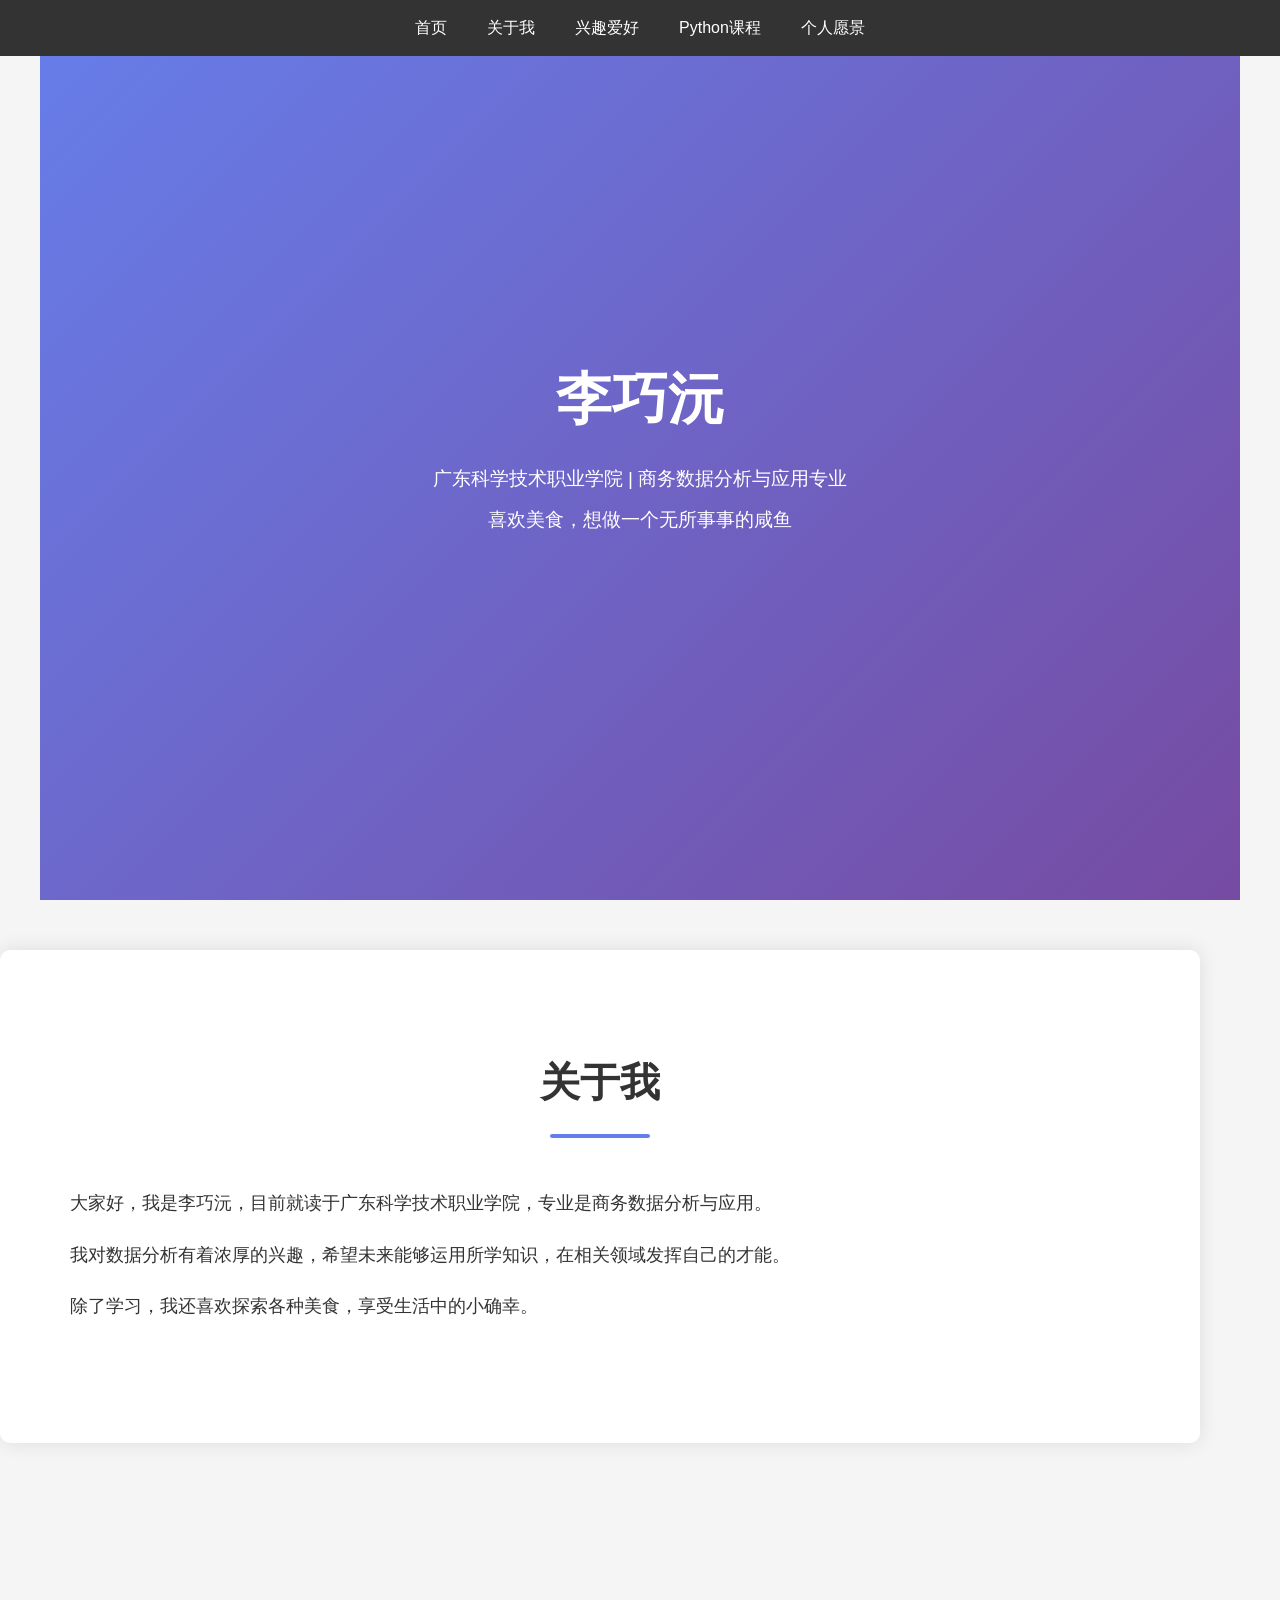
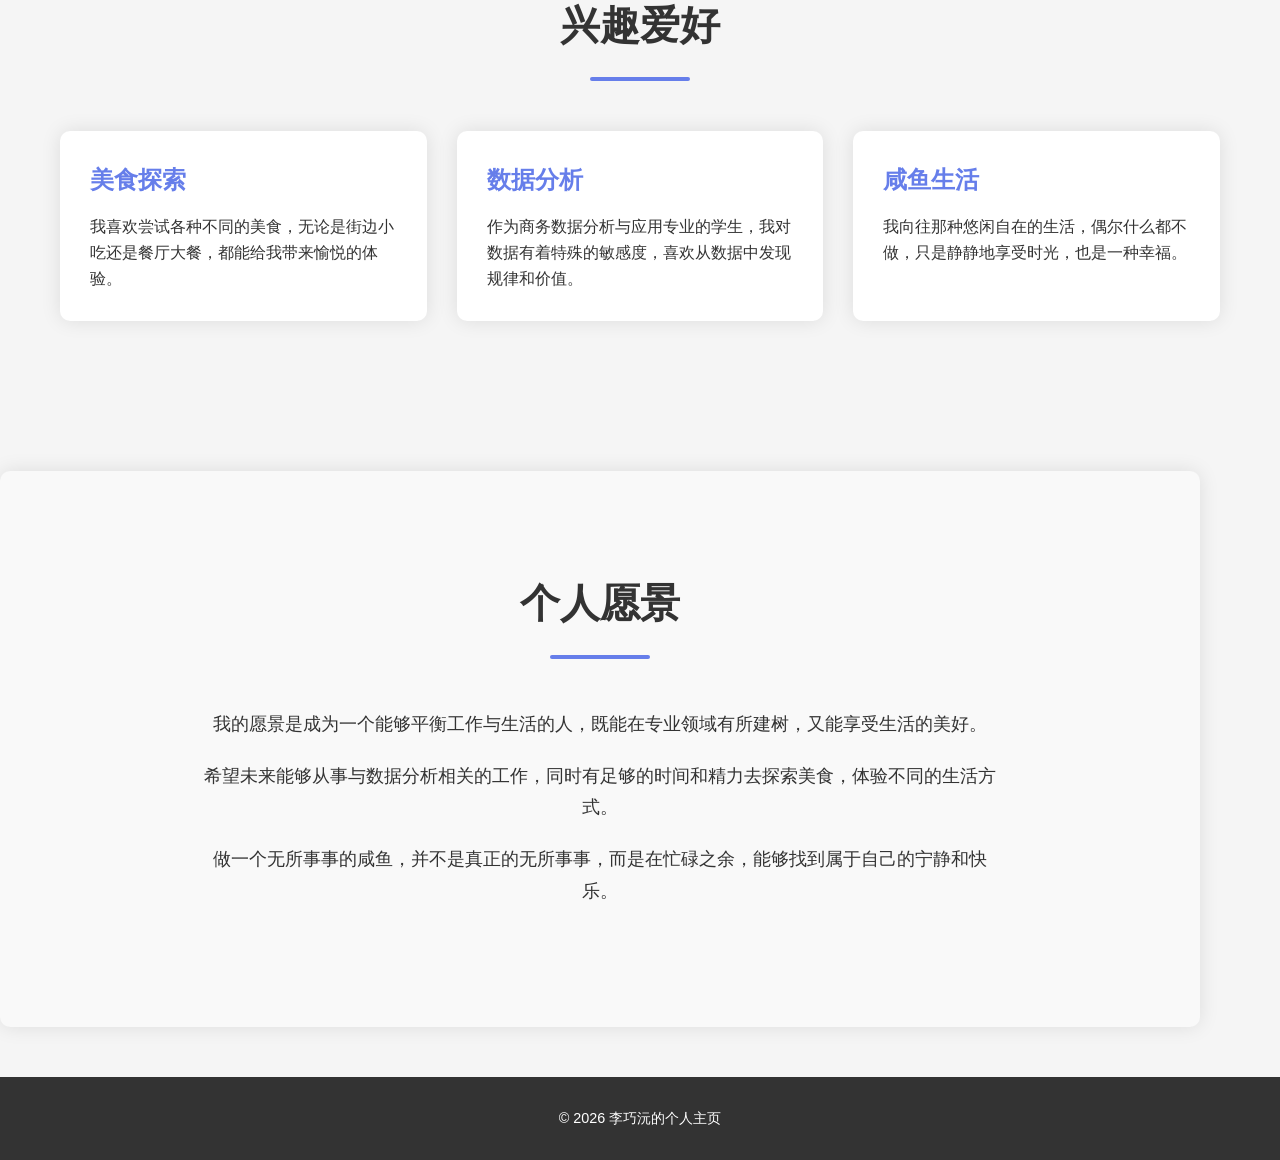
==== index.html @ 005e7e69 "将Python课程改为独立页面，更新课程内容为基础编程素养" ====
<!DOCTYPE html>
<html lang="zh-CN">
<head>
    <meta charset="UTF-8">
    <meta name="viewport" content="width=device-width, initial-scale=1.0">
    <title>李巧沅的个人主页</title>
    <link rel="stylesheet" href="style.css">
</head>
<body>
    <header>
        <nav>
            <ul>
                <li><a href="#home">首页</a></li>
                <li><a href="#about">关于我</a></li>
                <li><a href="#hobbies">兴趣爱好</a></li>
                <li><a href="python-course.html">Python课程</a></li>
                <li><a href="#vision">个人愿景</a></li>
            </ul>
        </nav>
    </header>
    
    <main>
        <section id="home" class="hero">
            <div class="hero-content">
                <h1>李巧沅</h1>
                <p>广东科学技术职业学院 | 商务数据分析与应用专业</p>
                <p>喜欢美食，想做一个无所事事的咸鱼</p>
            </div>
        </section>
        
        <section id="about" class="about">
            <h2>关于我</h2>
            <div class="about-content">
                <div class="about-text">
                    <p>大家好，我是李巧沅，目前就读于广东科学技术职业学院，专业是商务数据分析与应用。</p>
                    <p>我对数据分析有着浓厚的兴趣，希望未来能够运用所学知识，在相关领域发挥自己的才能。</p>
                    <p>除了学习，我还喜欢探索各种美食，享受生活中的小确幸。</p>
                </div>
            </div>
        </section>
        
        <section id="hobbies" class="hobbies">
            <h2>兴趣爱好</h2>
            <div class="hobbies-content">
                <div class="hobby-item">
                    <h3>美食探索</h3>
                    <p>我喜欢尝试各种不同的美食，无论是街边小吃还是餐厅大餐，都能给我带来愉悦的体验。</p>
                </div>
                <div class="hobby-item">
                    <h3>数据分析</h3>
                    <p>作为商务数据分析与应用专业的学生，我对数据有着特殊的敏感度，喜欢从数据中发现规律和价值。</p>
                </div>
                <div class="hobby-item">
                    <h3>咸鱼生活</h3>
                    <p>我向往那种悠闲自在的生活，偶尔什么都不做，只是静静地享受时光，也是一种幸福。</p>
                </div>
            </div>
        </section>
        
        <section id="vision" class="vision">
            <h2>个人愿景</h2>
            <div class="vision-content">
                <p>我的愿景是成为一个能够平衡工作与生活的人，既能在专业领域有所建树，又能享受生活的美好。</p>
                <p>希望未来能够从事与数据分析相关的工作，同时有足够的时间和精力去探索美食，体验不同的生活方式。</p>
                <p>做一个无所事事的咸鱼，并不是真正的无所事事，而是在忙碌之余，能够找到属于自己的宁静和快乐。</p>
            </div>
        </section>
    </main>
    
    <footer>
        <p>&copy; 2026 李巧沅的个人主页</p>
    </footer>
</body>
</html>
---- style.css ----
/* 全局样式 */
* {
    margin: 0;
    padding: 0;
    box-sizing: border-box;
}

body {
    font-family: 'Segoe UI', Tahoma, Geneva, Verdana, sans-serif;
    line-height: 1.6;
    color: #333;
    background-color: #f5f5f5;
}

/* 导航栏样式 */
header {
    background-color: #333;
    position: fixed;
    top: 0;
    left: 0;
    right: 0;
    z-index: 1000;
}

nav ul {
    display: flex;
    justify-content: center;
    list-style: none;
}

nav ul li {
    margin: 0 20px;
}

nav ul li a {
    display: block;
    padding: 15px 0;
    color: #fff;
    text-decoration: none;
    font-weight: 500;
    transition: color 0.3s ease;
}

nav ul li a:hover {
    color: #ffd700;
}

/* 英雄区样式 */
.hero {
    height: 100vh;
    display: flex;
    align-items: center;
    justify-content: center;
    background: linear-gradient(135deg, #667eea 0%, #764ba2 100%);
    color: #fff;
    text-align: center;
    padding: 0 20px;
}

.hero-content h1 {
    font-size: 3.5rem;
    margin-bottom: 20px;
    font-weight: 700;
}

.hero-content p {
    font-size: 1.2rem;
    margin-bottom: 10px;
}

/* 内容区域样式 */
section {
    padding: 100px 20px;
    max-width: 1200px;
    margin: 0 auto;
}

section h2 {
    text-align: center;
    font-size: 2.5rem;
    margin-bottom: 50px;
    color: #333;
    position: relative;
}

section h2::after {
    content: '';
    display: block;
    width: 100px;
    height: 4px;
    background-color: #667eea;
    margin: 20px auto 0;
    border-radius: 2px;
}

/* 关于我部分 */
.about {
    background-color: #fff;
    box-shadow: 0 0 20px rgba(0, 0, 0, 0.1);
    margin: 50px 0;
    border-radius: 10px;
    overflow: hidden;
}

.about-content {
    display: flex;
    align-items: center;
    padding: 0 50px;
}

.about-text {
    flex: 1;
    font-size: 1.1rem;
    line-height: 1.8;
}

.about-text p {
    margin-bottom: 20px;
}

/* 兴趣爱好部分 */
.hobbies-content {
    display: grid;
    grid-template-columns: repeat(auto-fit, minmax(300px, 1fr));
    gap: 30px;
}

.hobby-item {
    background-color: #fff;
    padding: 30px;
    border-radius: 10px;
    box-shadow: 0 0 20px rgba(0, 0, 0, 0.1);
    transition: transform 0.3s ease, box-shadow 0.3s ease;
}

.hobby-item:hover {
    transform: translateY(-10px);
    box-shadow: 0 15px 30px rgba(0, 0, 0, 0.15);
}

.hobby-item h3 {
    font-size: 1.5rem;
    margin-bottom: 15px;
    color: #667eea;
}

.hobby-item p {
    font-size: 1rem;
    line-height: 1.6;
}

/* Python课程部分 */
.python {
    background-color: #fff;
    margin: 50px 0;
    border-radius: 10px;
    box-shadow: 0 0 20px rgba(0, 0, 0, 0.1);
}

.python-content {
    padding: 0 50px;
}

.course-overview {
    text-align: center;
    margin-bottom: 50px;
}

.course-overview p {
    font-size: 1.1rem;
    line-height: 1.8;
    max-width: 800px;
    margin: 0 auto;
}

.course-topics {
    display: grid;
    grid-template-columns: repeat(auto-fit, minmax(300px, 1fr));
    gap: 30px;
}

.topic-item {
    background-color: #f9f9f9;
    padding: 30px;
    border-radius: 10px;
    box-shadow: 0 0 15px rgba(0, 0, 0, 0.1);
    transition: transform 0.3s ease, box-shadow 0.3s ease;
}

.topic-item:hover {
    transform: translateY(-10px);
    box-shadow: 0 15px 30px rgba(0, 0, 0, 0.15);
}

.topic-item h3 {
    font-size: 1.5rem;
    margin-bottom: 15px;
    color: #667eea;
}

.topic-item p {
    font-size: 1rem;
    line-height: 1.6;
}

/* 个人愿景部分 */
.vision {
    background-color: #f9f9f9;
    margin: 50px 0;
    border-radius: 10px;
    box-shadow: 0 0 20px rgba(0, 0, 0, 0.1);
}

.vision-content {
    padding: 0 50px;
    text-align: center;
}

.vision-content p {
    font-size: 1.1rem;
    line-height: 1.8;
    margin-bottom: 20px;
    max-width: 800px;
    margin-left: auto;
    margin-right: auto;
}

/* 页脚样式 */
footer {
    background-color: #333;
    color: #fff;
    text-align: center;
    padding: 30px 20px;
    margin-top: 50px;
}

footer p {
    font-size: 0.9rem;
}

/* 响应式设计 */
@media (max-width: 768px) {
    nav ul li {
        margin: 0 10px;
    }

    .hero-content h1 {
        font-size: 2.5rem;
    }

    section {
        padding: 80px 15px;
    }

    section h2 {
        font-size: 2rem;
    }

    .about-content {
        flex-direction: column;
        padding: 30px;
    }

    .hobbies-content {
        grid-template-columns: 1fr;
    }

    .vision-content {
        padding: 0 30px;
    }
}

@media (max-width: 480px) {
    nav ul {
        flex-direction: column;
        align-items: center;
    }

    nav ul li {
        margin: 5px 0;
    }

    .hero-content h1 {
        font-size: 2rem;
    }

    section {
        padding: 60px 10px;
    }

    section h2 {
        font-size: 1.8rem;
    }

    .about-content, .vision-content, .python-content {
        padding: 20px;
    }

    .hobby-item, .topic-item {
        padding: 20px;
    }
}
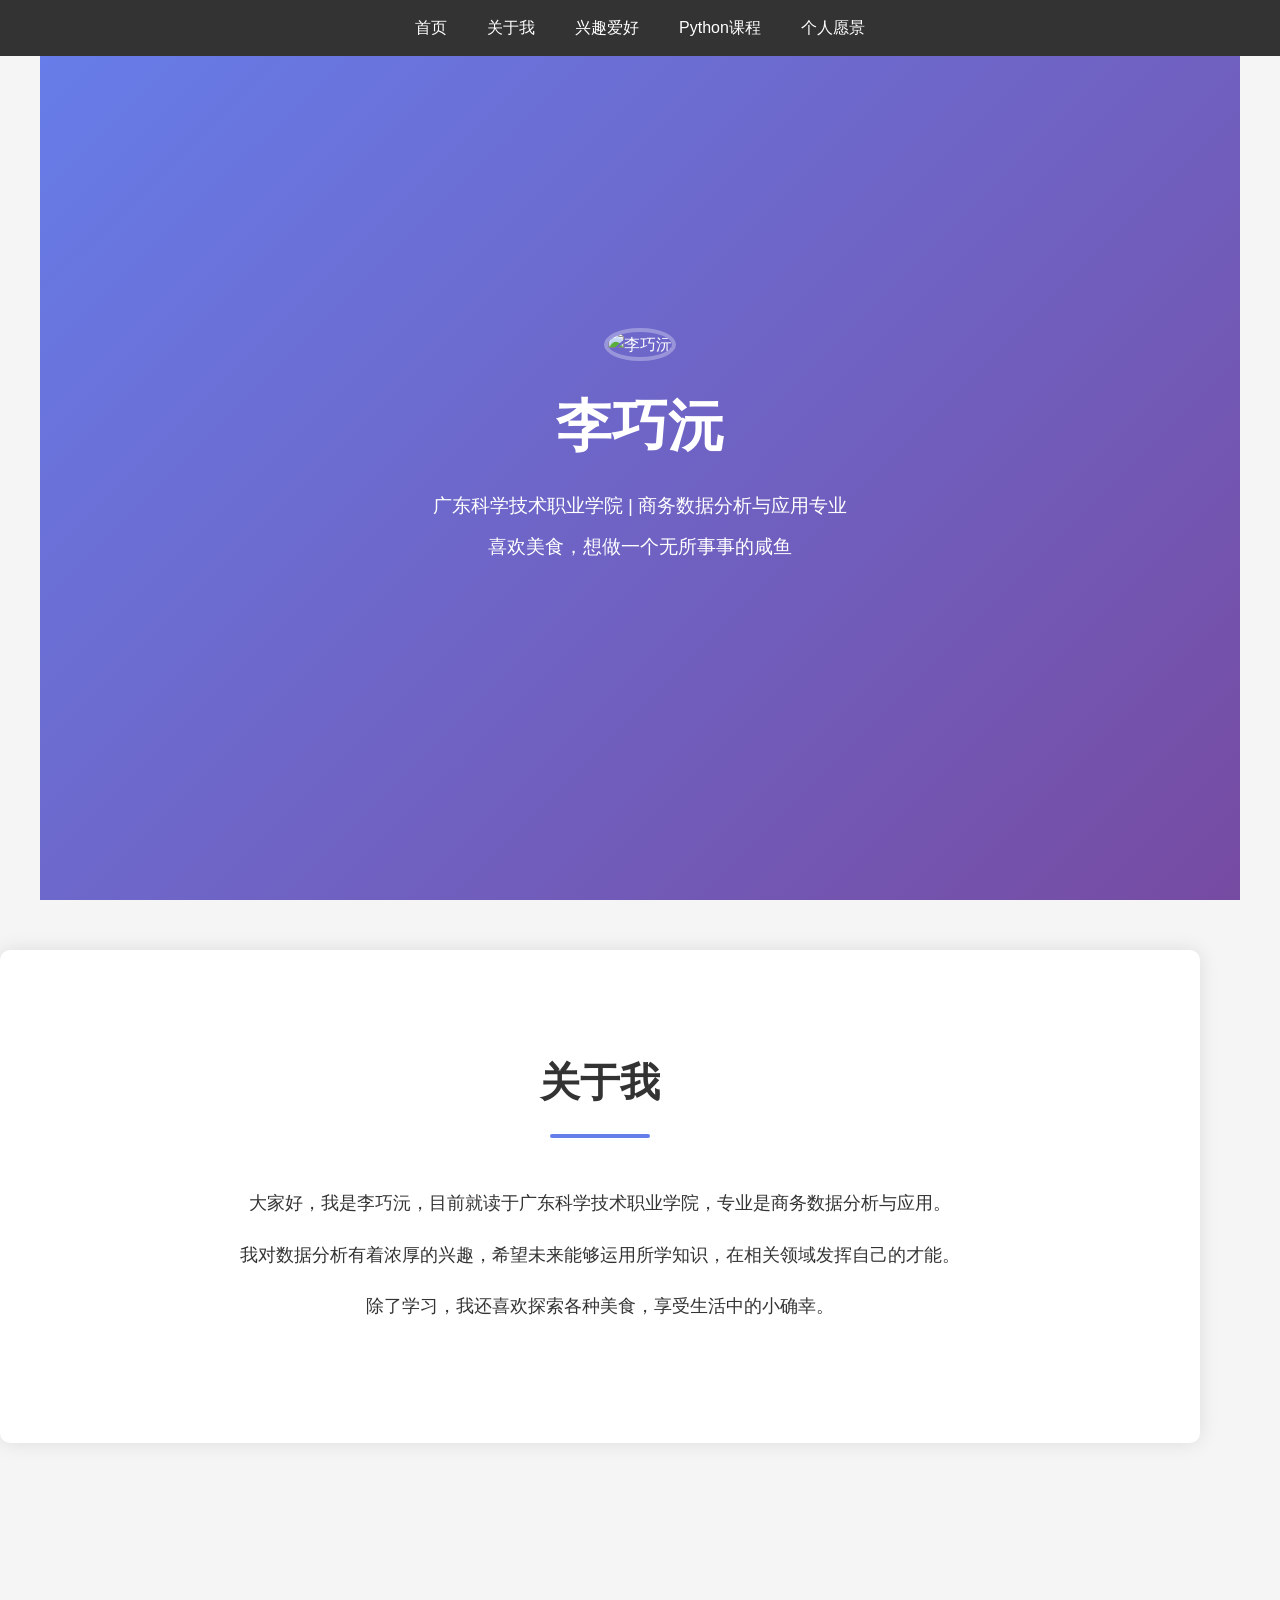
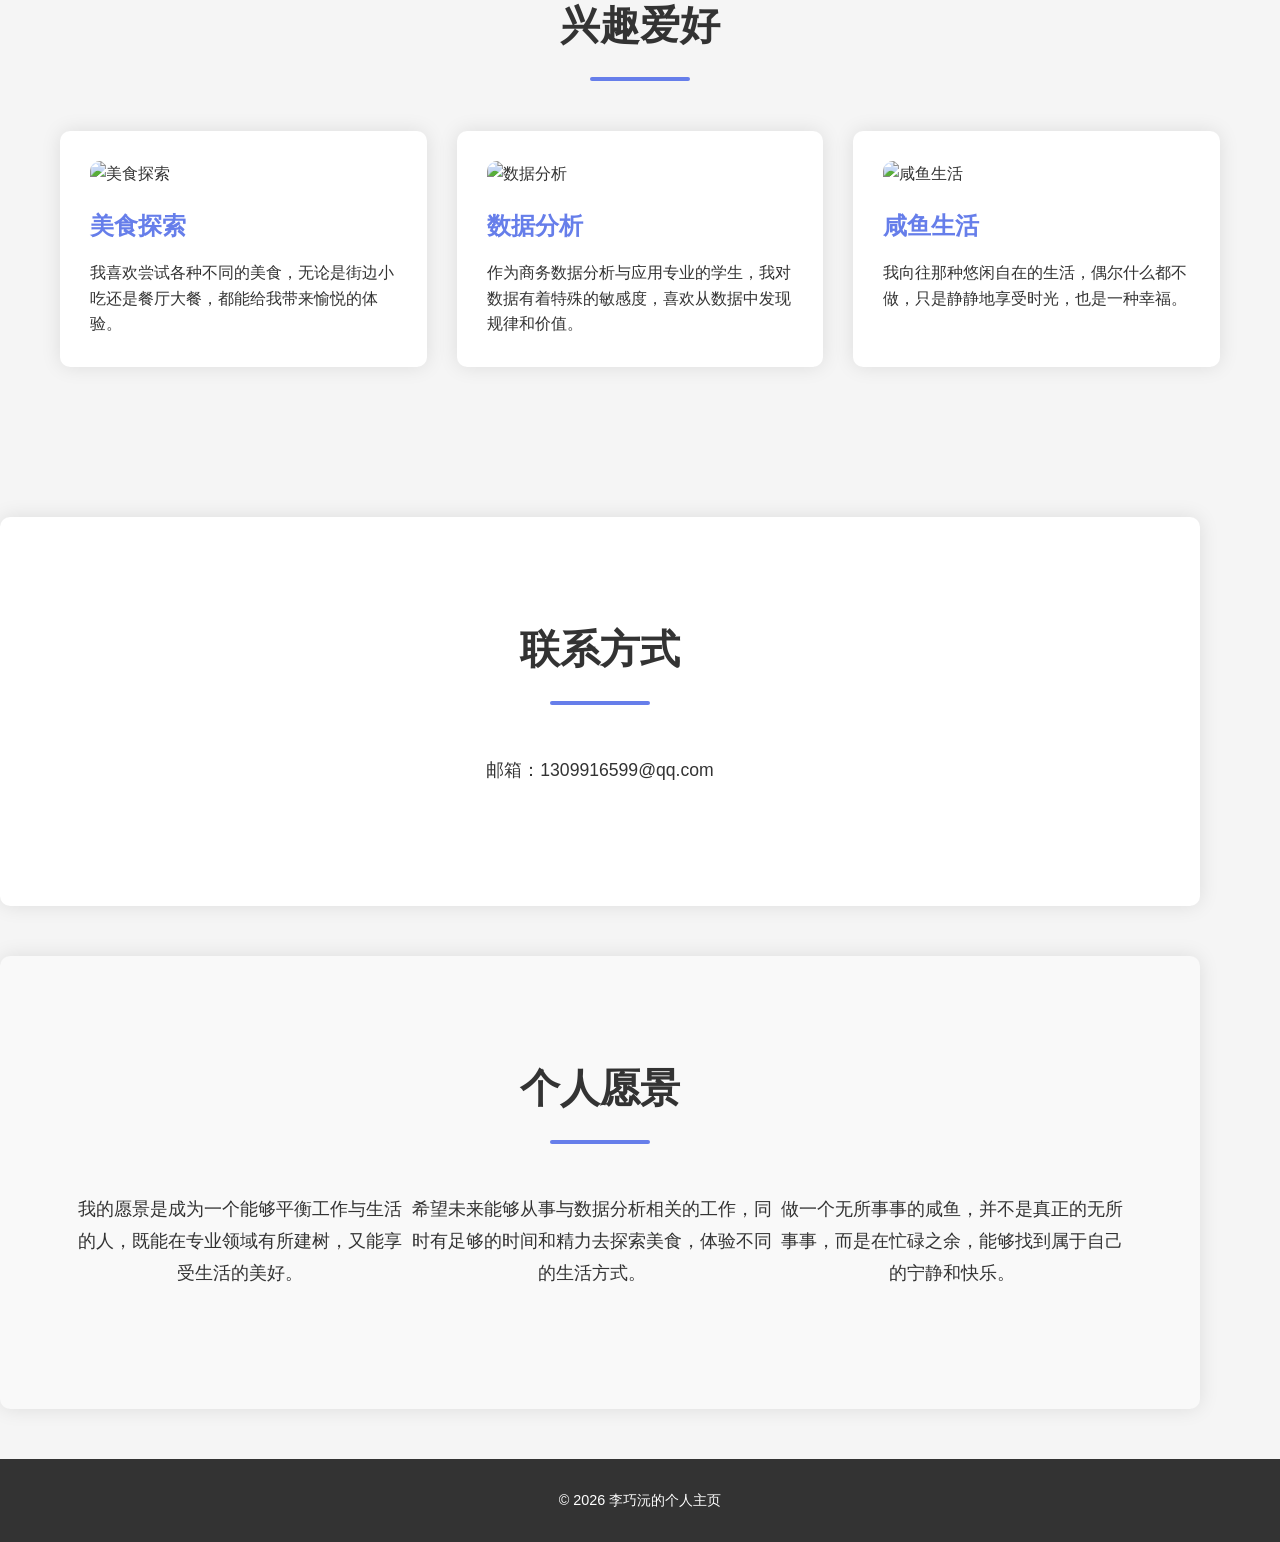
==== commit 9b5da544: "在个人主页添加联系方式和相关照片" ====
--- a/index.html
+++ b/index.html
@@ -22,6 +22,7 @@
     <main>
         <section id="home" class="hero">
             <div class="hero-content">
+                <img src="https://trae-api-cn.mchost.guru/api/ide/v1/text_to_image?prompt=professional%20portrait%20of%20a%20young%20college%20student%2C%20friendly%20smile%2C%20casual%20style%2C%20clean%20background&image_size=square" alt="李巧沅" class="hero-image">
                 <h1>李巧沅</h1>
                 <p>广东科学技术职业学院 | 商务数据分析与应用专业</p>
                 <p>喜欢美食，想做一个无所事事的咸鱼</p>
@@ -43,16 +44,28 @@
             <h2>兴趣爱好</h2>
             <div class="hobbies-content">
                 <div class="hobby-item">
+                    <img src="https://trae-api-cn.mchost.guru/api/ide/v1/text_to_image?prompt=delicious%20food%20platter%2C%20variety%20of%20cuisine%2C%20colorful%20dishes&image_size=square" alt="美食探索" class="hobby-image">
                     <h3>美食探索</h3>
                     <p>我喜欢尝试各种不同的美食，无论是街边小吃还是餐厅大餐，都能给我带来愉悦的体验。</p>
                 </div>
                 <div class="hobby-item">
+                    <img src="https://trae-api-cn.mchost.guru/api/ide/v1/text_to_image?prompt=data%20analysis%20dashboard%2C%20charts%20and%20graphs%2C%20professional%20workspace&image_size=square" alt="数据分析" class="hobby-image">
                     <h3>数据分析</h3>
                     <p>作为商务数据分析与应用专业的学生，我对数据有着特殊的敏感度，喜欢从数据中发现规律和价值。</p>
                 </div>
                 <div class="hobby-item">
+                    <img src="https://trae-api-cn.mchost.guru/api/ide/v1/text_to_image?prompt=relaxing%20leisure%20time%2C%20cozy%20corner%2C%20reading%20book%2C%20peaceful%20environment&image_size=square" alt="咸鱼生活" class="hobby-image">
                     <h3>咸鱼生活</h3>
                     <p>我向往那种悠闲自在的生活，偶尔什么都不做，只是静静地享受时光，也是一种幸福。</p>
+                </div>
+            </div>
+        </section>
+        
+        <section id="contact" class="about">
+            <h2>联系方式</h2>
+            <div class="about-content">
+                <div class="about-text">
+                    <p>邮箱：1309916599@qq.com</p>
                 </div>
             </div>
         </section>
--- a/style.css
+++ b/style.css
@@ -57,6 +57,15 @@
     padding: 0 20px;
 }
 
+.hero-image {
+    width: 150px;
+    height: 150px;
+    border-radius: 50%;
+    margin-bottom: 20px;
+    border: 4px solid rgba(255, 255, 255, 0.3);
+    object-fit: cover;
+}
+
 .hero-content h1 {
     font-size: 3.5rem;
     margin-bottom: 20px;
@@ -105,6 +114,7 @@
 .about-content {
     display: flex;
     align-items: center;
+    justify-content: center;
     padding: 0 50px;
 }
 
@@ -112,6 +122,8 @@
     flex: 1;
     font-size: 1.1rem;
     line-height: 1.8;
+    text-align: center;
+    max-width: 800px;
 }
 
 .about-text p {
@@ -138,6 +150,14 @@
     box-shadow: 0 15px 30px rgba(0, 0, 0, 0.15);
 }
 
+.hobby-image {
+    width: 100%;
+    height: 200px;
+    border-radius: 10px;
+    margin-bottom: 20px;
+    object-fit: cover;
+}
+
 .hobby-item h3 {
     font-size: 1.5rem;
     margin-bottom: 15px;
@@ -203,6 +223,29 @@
     line-height: 1.6;
 }
 
+/* 课程详情部分 */
+.topic-detail {
+    max-width: 800px;
+    margin: 0 auto;
+}
+
+.topic-detail h3 {
+    font-size: 1.3rem;
+    margin-top: 30px;
+    margin-bottom: 15px;
+    color: #667eea;
+}
+
+.topic-detail h3:first-child {
+    margin-top: 0;
+}
+
+.topic-detail p {
+    font-size: 1rem;
+    line-height: 1.8;
+    margin-bottom: 20px;
+}
+
 /* 个人愿景部分 */
 .vision {
     background-color: #f9f9f9;
@@ -212,6 +255,9 @@
 }
 
 .vision-content {
+    display: flex;
+    align-items: center;
+    justify-content: center;
     padding: 0 50px;
     text-align: center;
 }
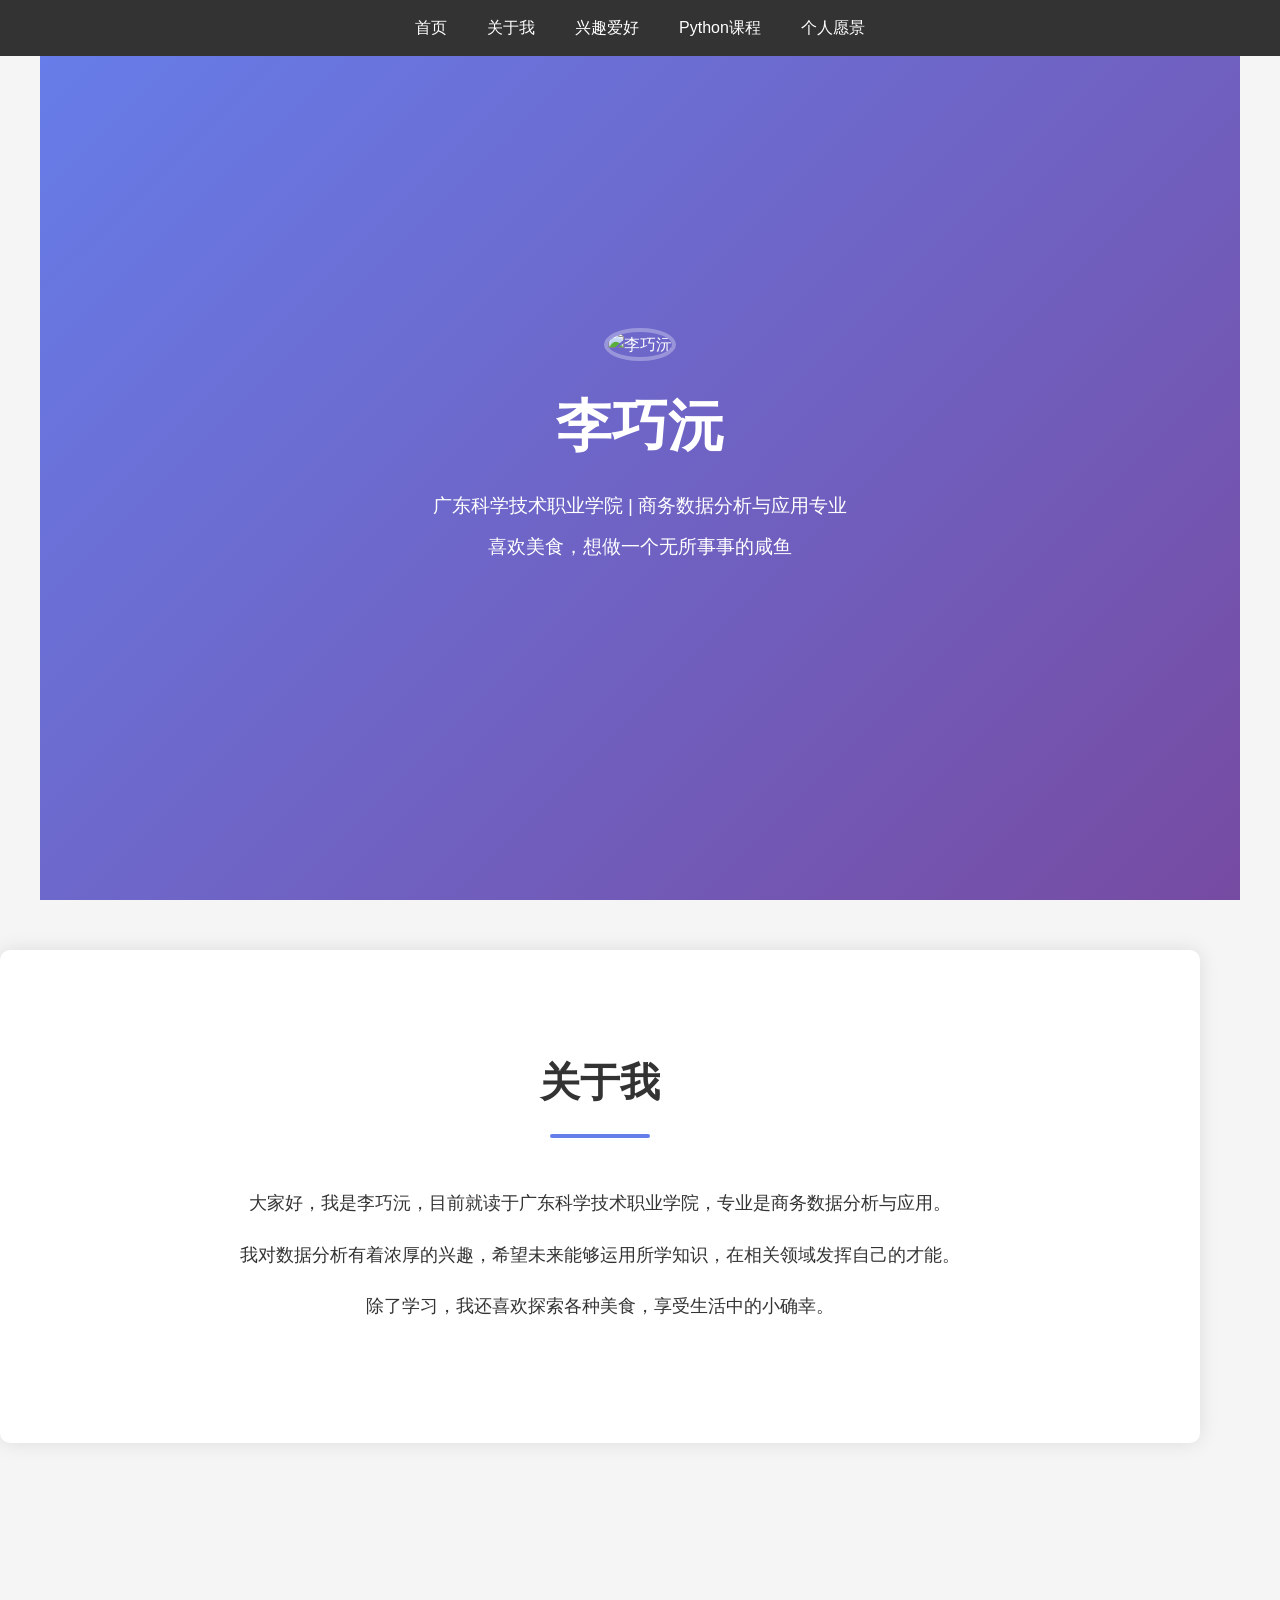
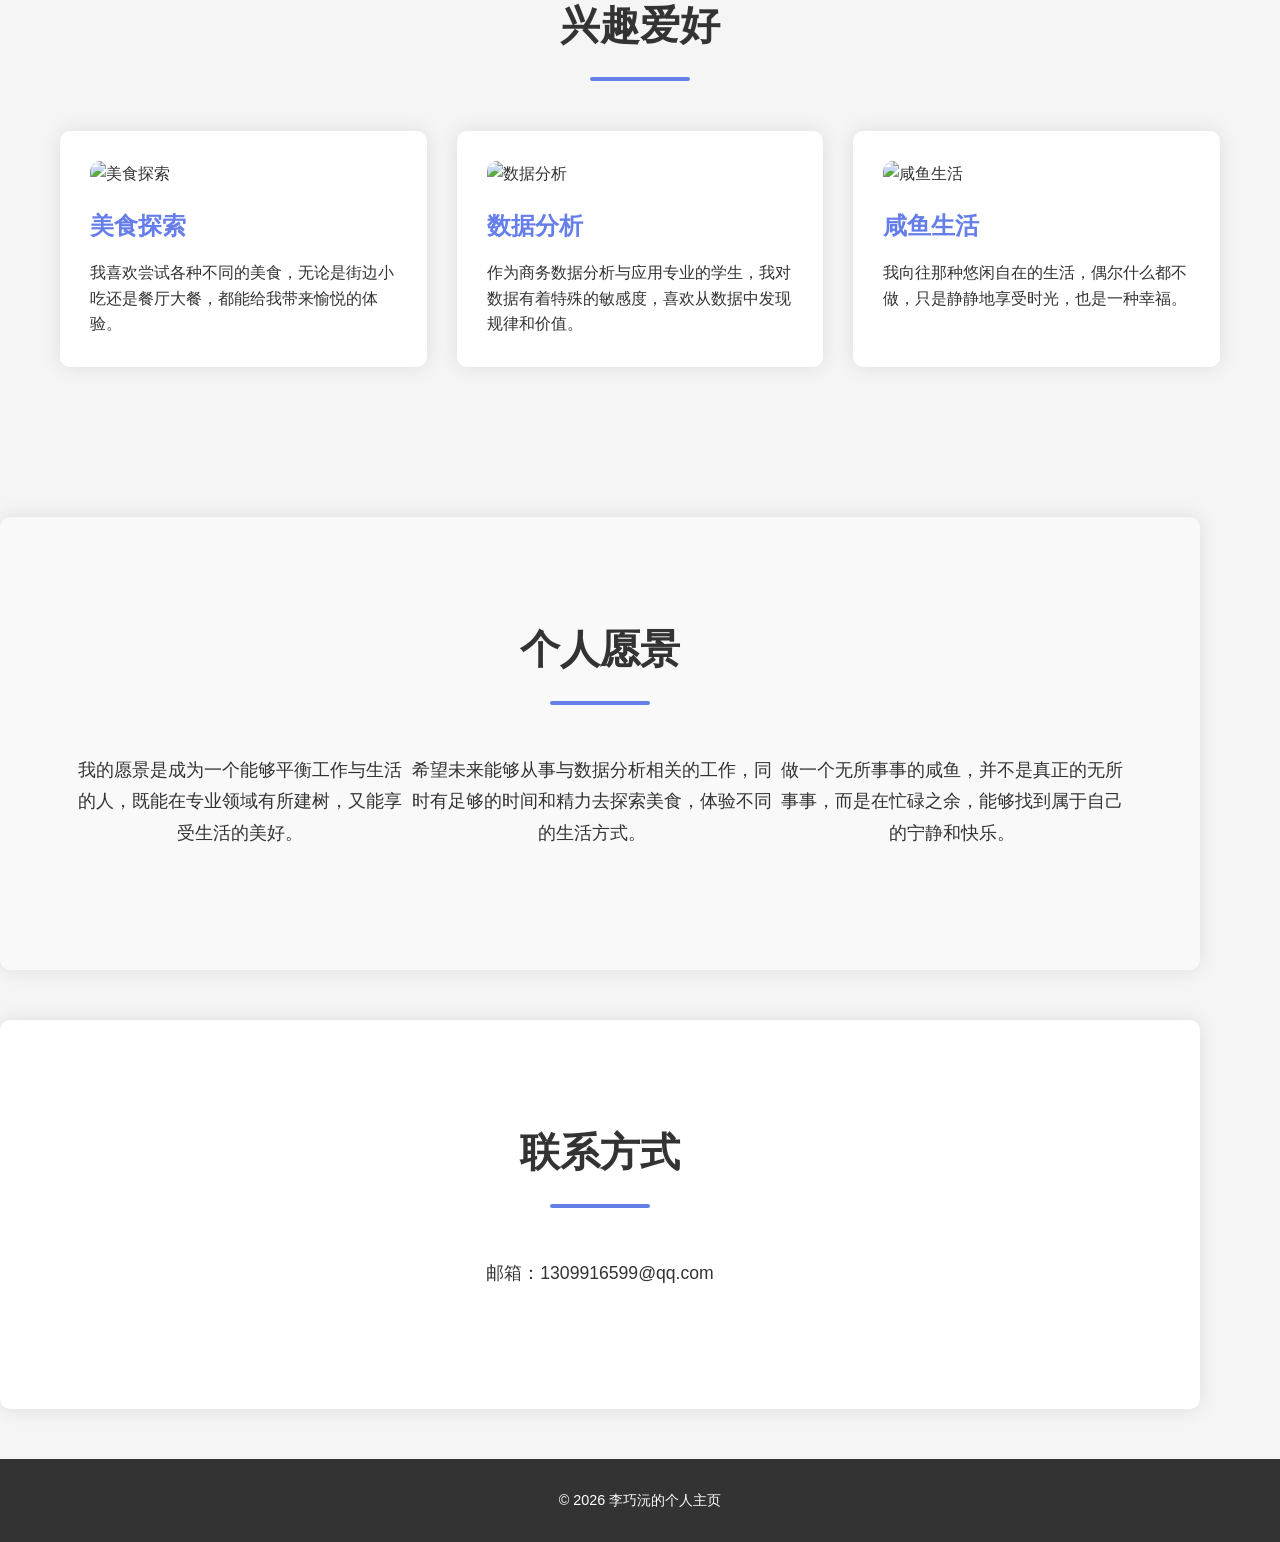
==== commit e0eef43b: "交换联系方式和个人愿景位置，更新图片为更美观的版本" ====
--- a/index.html
+++ b/index.html
@@ -22,7 +22,7 @@
     <main>
         <section id="home" class="hero">
             <div class="hero-content">
-                <img src="https://trae-api-cn.mchost.guru/api/ide/v1/text_to_image?prompt=professional%20portrait%20of%20a%20young%20college%20student%2C%20friendly%20smile%2C%20casual%20style%2C%20clean%20background&image_size=square" alt="李巧沅" class="hero-image">
+                <img src="https://trae-api-cn.mchost.guru/api/ide/v1/text_to_image?prompt=professional%20portrait%20of%20a%20young%20asian%20woman%2C%20friendly%20smile%2C%20casual%20style%2C%20clean%20background%2C%20professional%20lighting%2C%20high%20quality&image_size=square" alt="李巧沅" class="hero-image">
                 <h1>李巧沅</h1>
                 <p>广东科学技术职业学院 | 商务数据分析与应用专业</p>
                 <p>喜欢美食，想做一个无所事事的咸鱼</p>
@@ -44,28 +44,19 @@
             <h2>兴趣爱好</h2>
             <div class="hobbies-content">
                 <div class="hobby-item">
-                    <img src="https://trae-api-cn.mchost.guru/api/ide/v1/text_to_image?prompt=delicious%20food%20platter%2C%20variety%20of%20cuisine%2C%20colorful%20dishes&image_size=square" alt="美食探索" class="hobby-image">
+                    <img src="https://trae-api-cn.mchost.guru/api/ide/v1/text_to_image?prompt=delicious%20food%20platter%2C%20variety%20of%20cuisine%2C%20colorful%20dishes%2C%20professional%20food%20photography%2C%20high%20quality%2C%20appetizing&image_size=square" alt="美食探索" class="hobby-image">
                     <h3>美食探索</h3>
                     <p>我喜欢尝试各种不同的美食，无论是街边小吃还是餐厅大餐，都能给我带来愉悦的体验。</p>
                 </div>
                 <div class="hobby-item">
-                    <img src="https://trae-api-cn.mchost.guru/api/ide/v1/text_to_image?prompt=data%20analysis%20dashboard%2C%20charts%20and%20graphs%2C%20professional%20workspace&image_size=square" alt="数据分析" class="hobby-image">
+                    <img src="https://trae-api-cn.mchost.guru/api/ide/v1/text_to_image?prompt=data%20analysis%20dashboard%2C%20modern%20charts%20and%20graphs%2C%20professional%20workspace%2C%20clean%20design%2C%20high%20quality&image_size=square" alt="数据分析" class="hobby-image">
                     <h3>数据分析</h3>
                     <p>作为商务数据分析与应用专业的学生，我对数据有着特殊的敏感度，喜欢从数据中发现规律和价值。</p>
                 </div>
                 <div class="hobby-item">
-                    <img src="https://trae-api-cn.mchost.guru/api/ide/v1/text_to_image?prompt=relaxing%20leisure%20time%2C%20cozy%20corner%2C%20reading%20book%2C%20peaceful%20environment&image_size=square" alt="咸鱼生活" class="hobby-image">
+                    <img src="https://trae-api-cn.mchost.guru/api/ide/v1/text_to_image?prompt=relaxing%20leisure%20time%2C%20cozy%20corner%2C%20reading%20book%2C%20peaceful%20environment%2C%20soft%20lighting%2C%20high%20quality&image_size=square" alt="咸鱼生活" class="hobby-image">
                     <h3>咸鱼生活</h3>
                     <p>我向往那种悠闲自在的生活，偶尔什么都不做，只是静静地享受时光，也是一种幸福。</p>
-                </div>
-            </div>
-        </section>
-        
-        <section id="contact" class="about">
-            <h2>联系方式</h2>
-            <div class="about-content">
-                <div class="about-text">
-                    <p>邮箱：1309916599@qq.com</p>
                 </div>
             </div>
         </section>
@@ -78,6 +69,15 @@
                 <p>做一个无所事事的咸鱼，并不是真正的无所事事，而是在忙碌之余，能够找到属于自己的宁静和快乐。</p>
             </div>
         </section>
+        
+        <section id="contact" class="about">
+            <h2>联系方式</h2>
+            <div class="about-content">
+                <div class="about-text">
+                    <p>邮箱：1309916599@qq.com</p>
+                </div>
+            </div>
+        </section>
     </main>
     
     <footer>
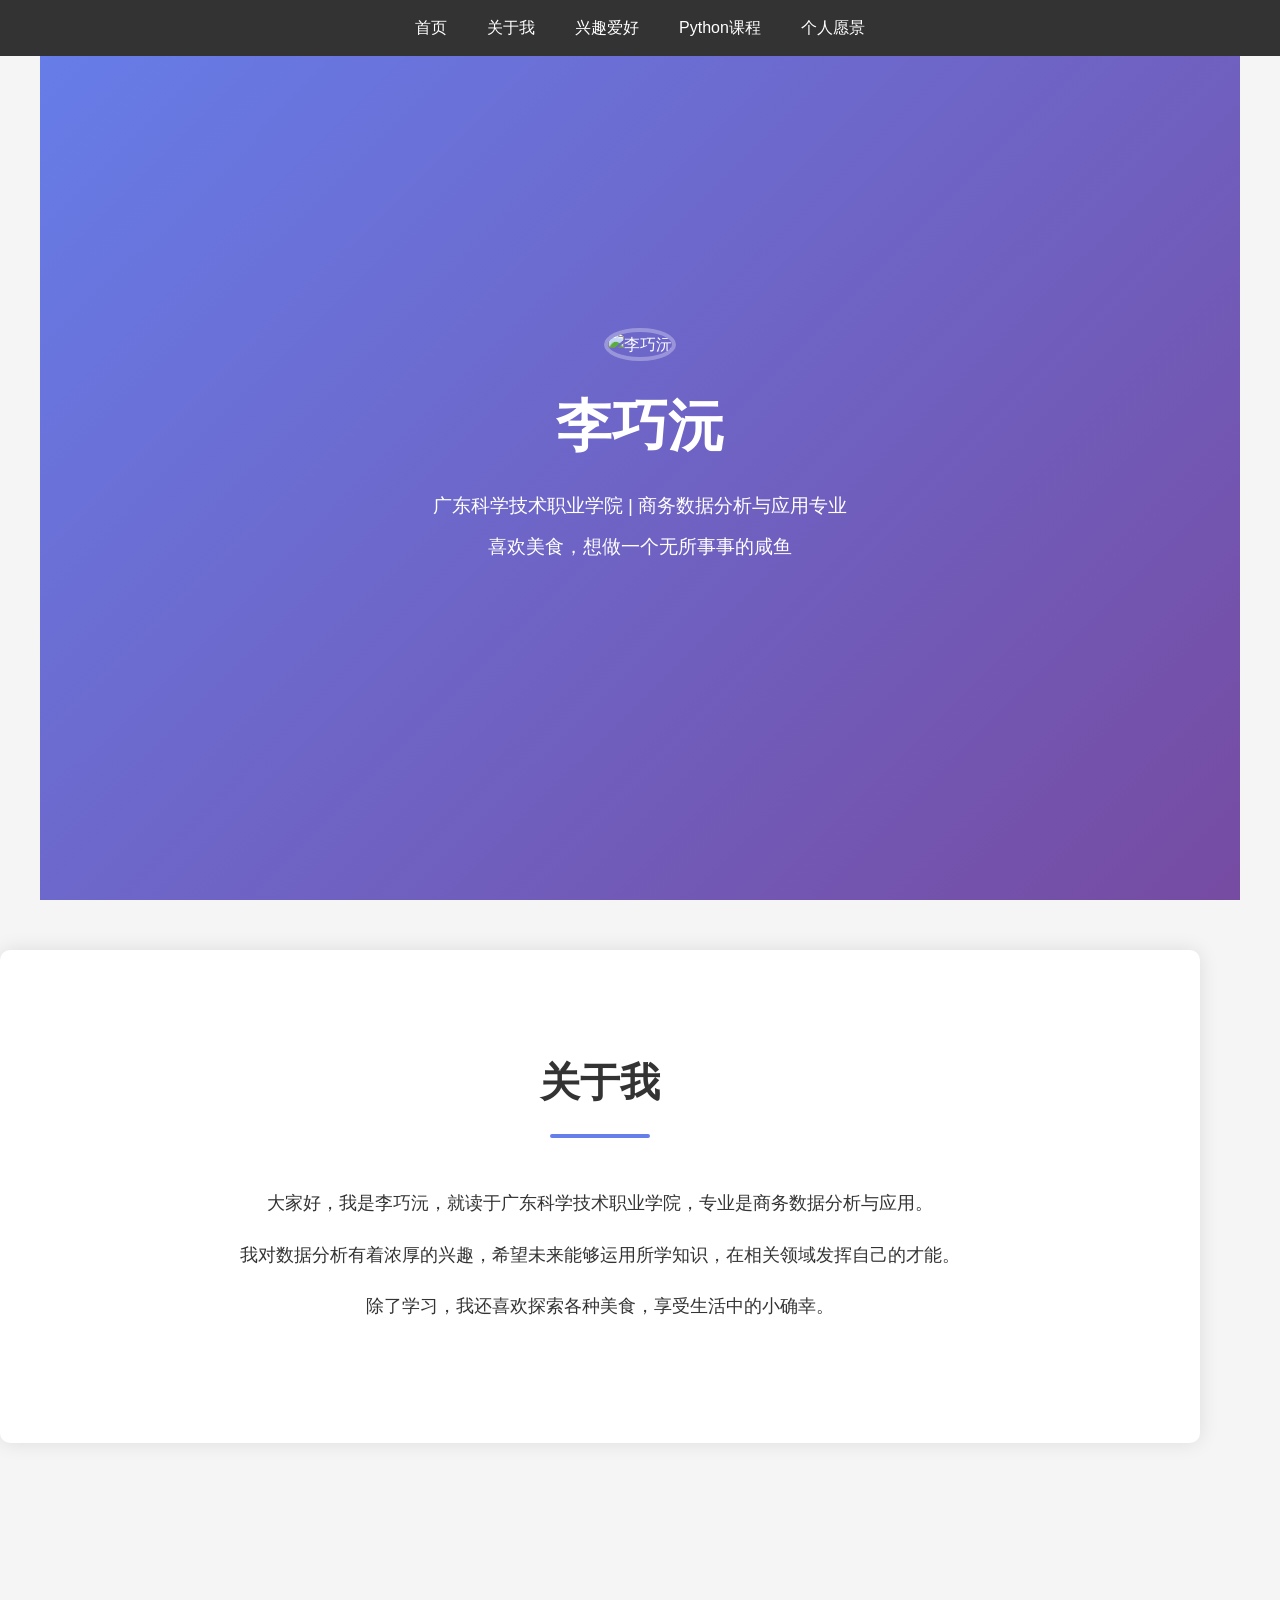
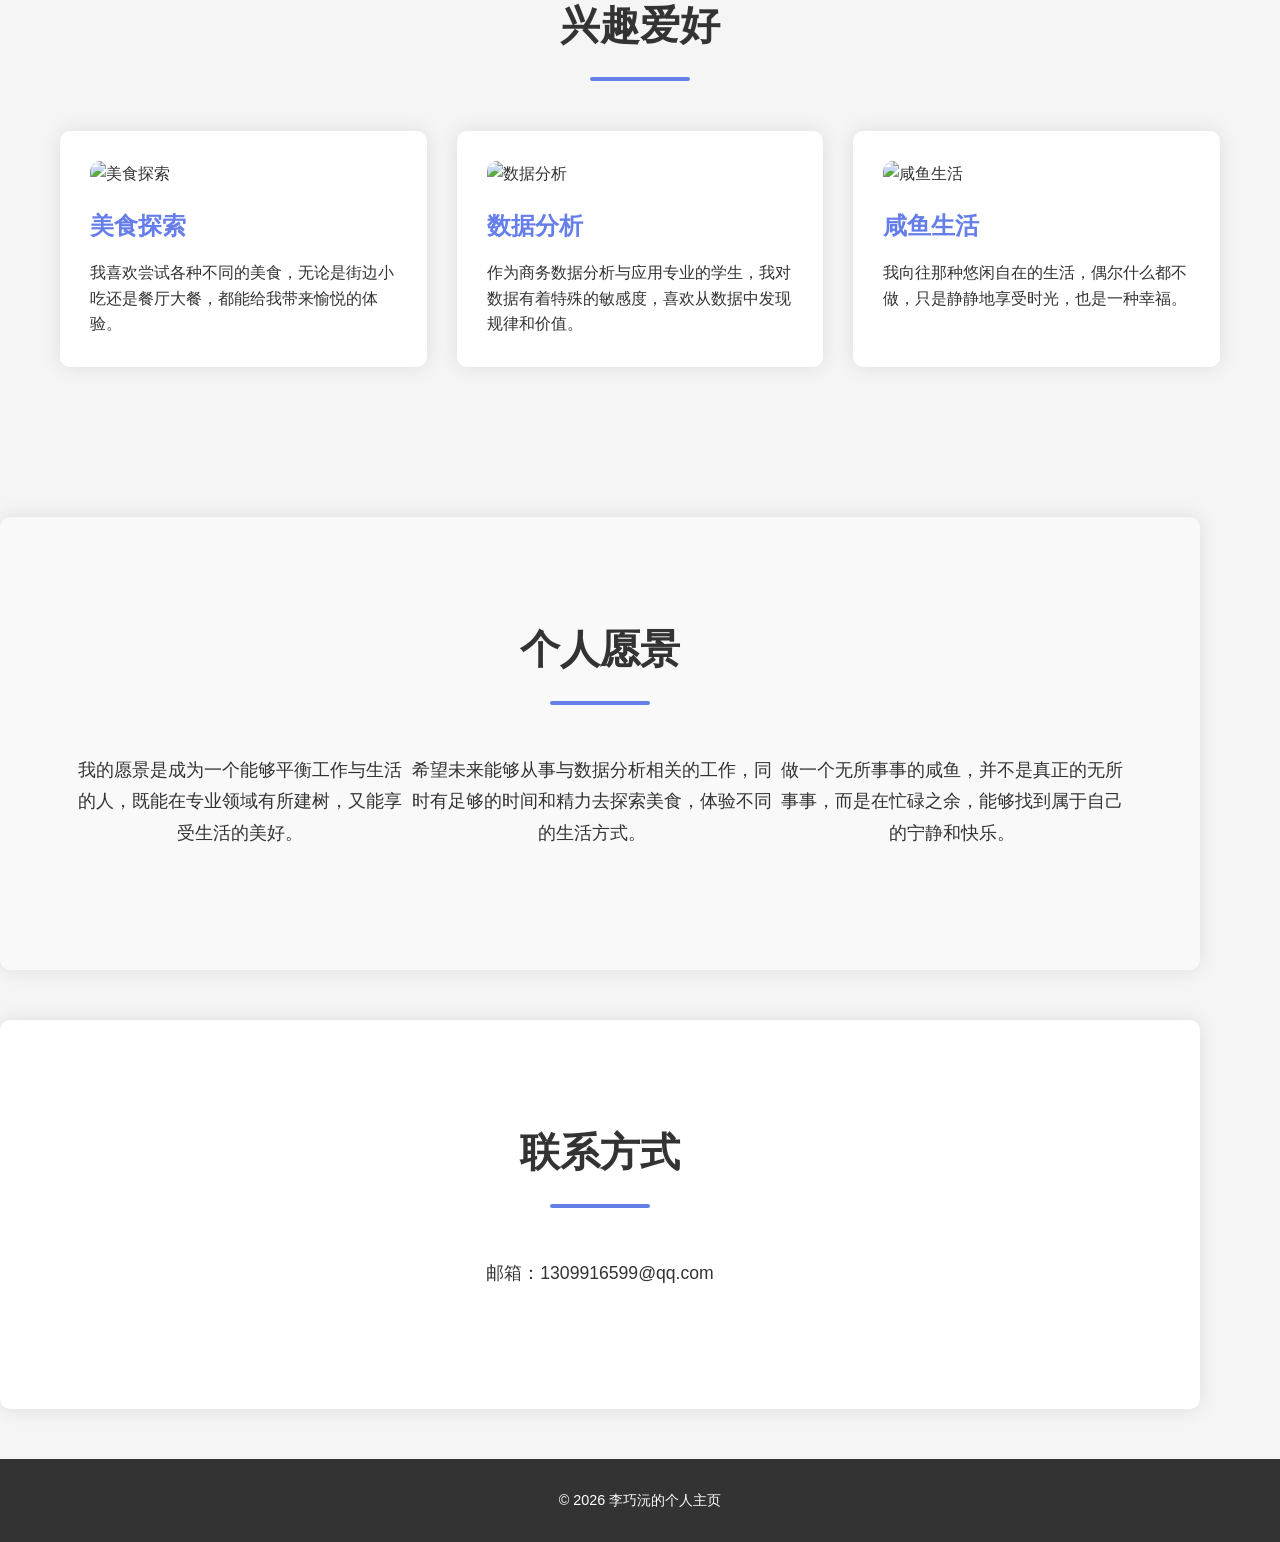
==== commit 35b0372d: "删除关于我部分中的'目前'二字" ====
--- a/index.html
+++ b/index.html
@@ -33,7 +33,7 @@
             <h2>关于我</h2>
             <div class="about-content">
                 <div class="about-text">
-                    <p>大家好，我是李巧沅，目前就读于广东科学技术职业学院，专业是商务数据分析与应用。</p>
+                    <p>大家好，我是李巧沅，就读于广东科学技术职业学院，专业是商务数据分析与应用。</p>
                     <p>我对数据分析有着浓厚的兴趣，希望未来能够运用所学知识，在相关领域发挥自己的才能。</p>
                     <p>除了学习，我还喜欢探索各种美食，享受生活中的小确幸。</p>
                 </div>
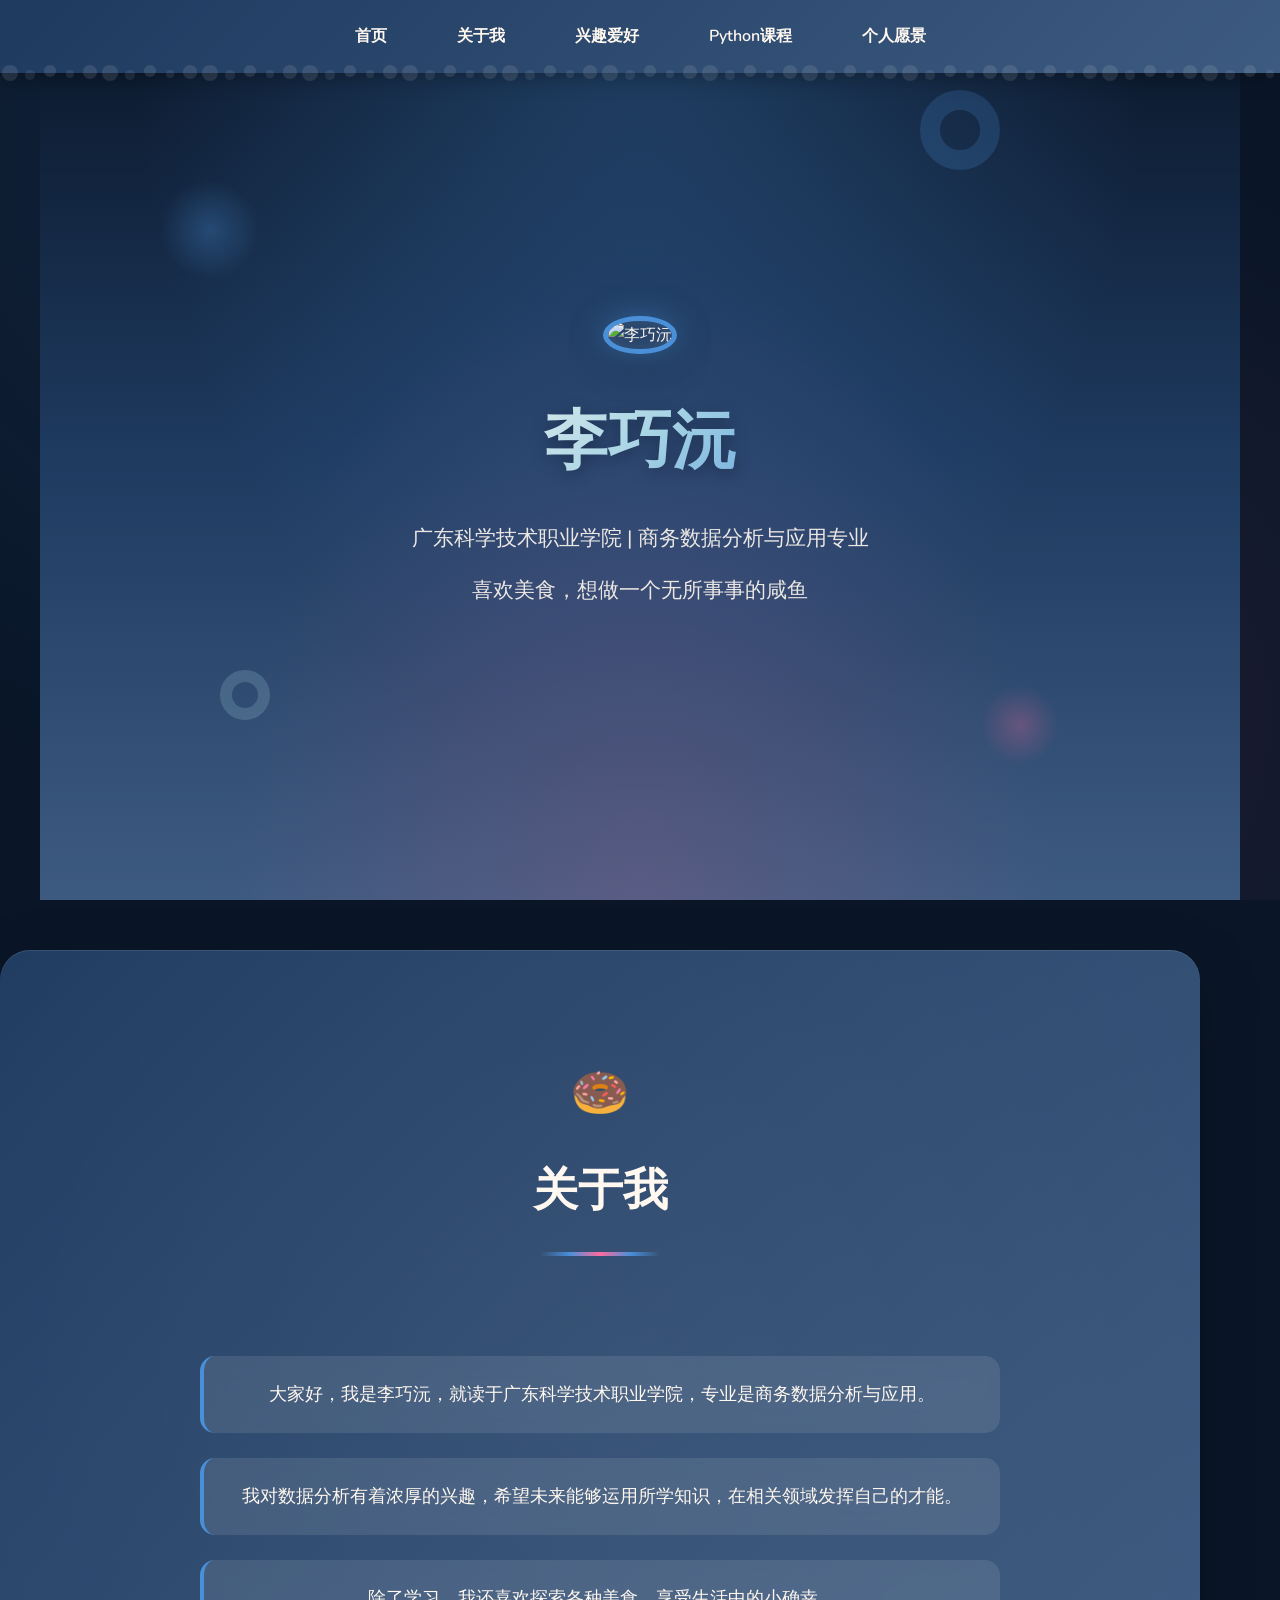
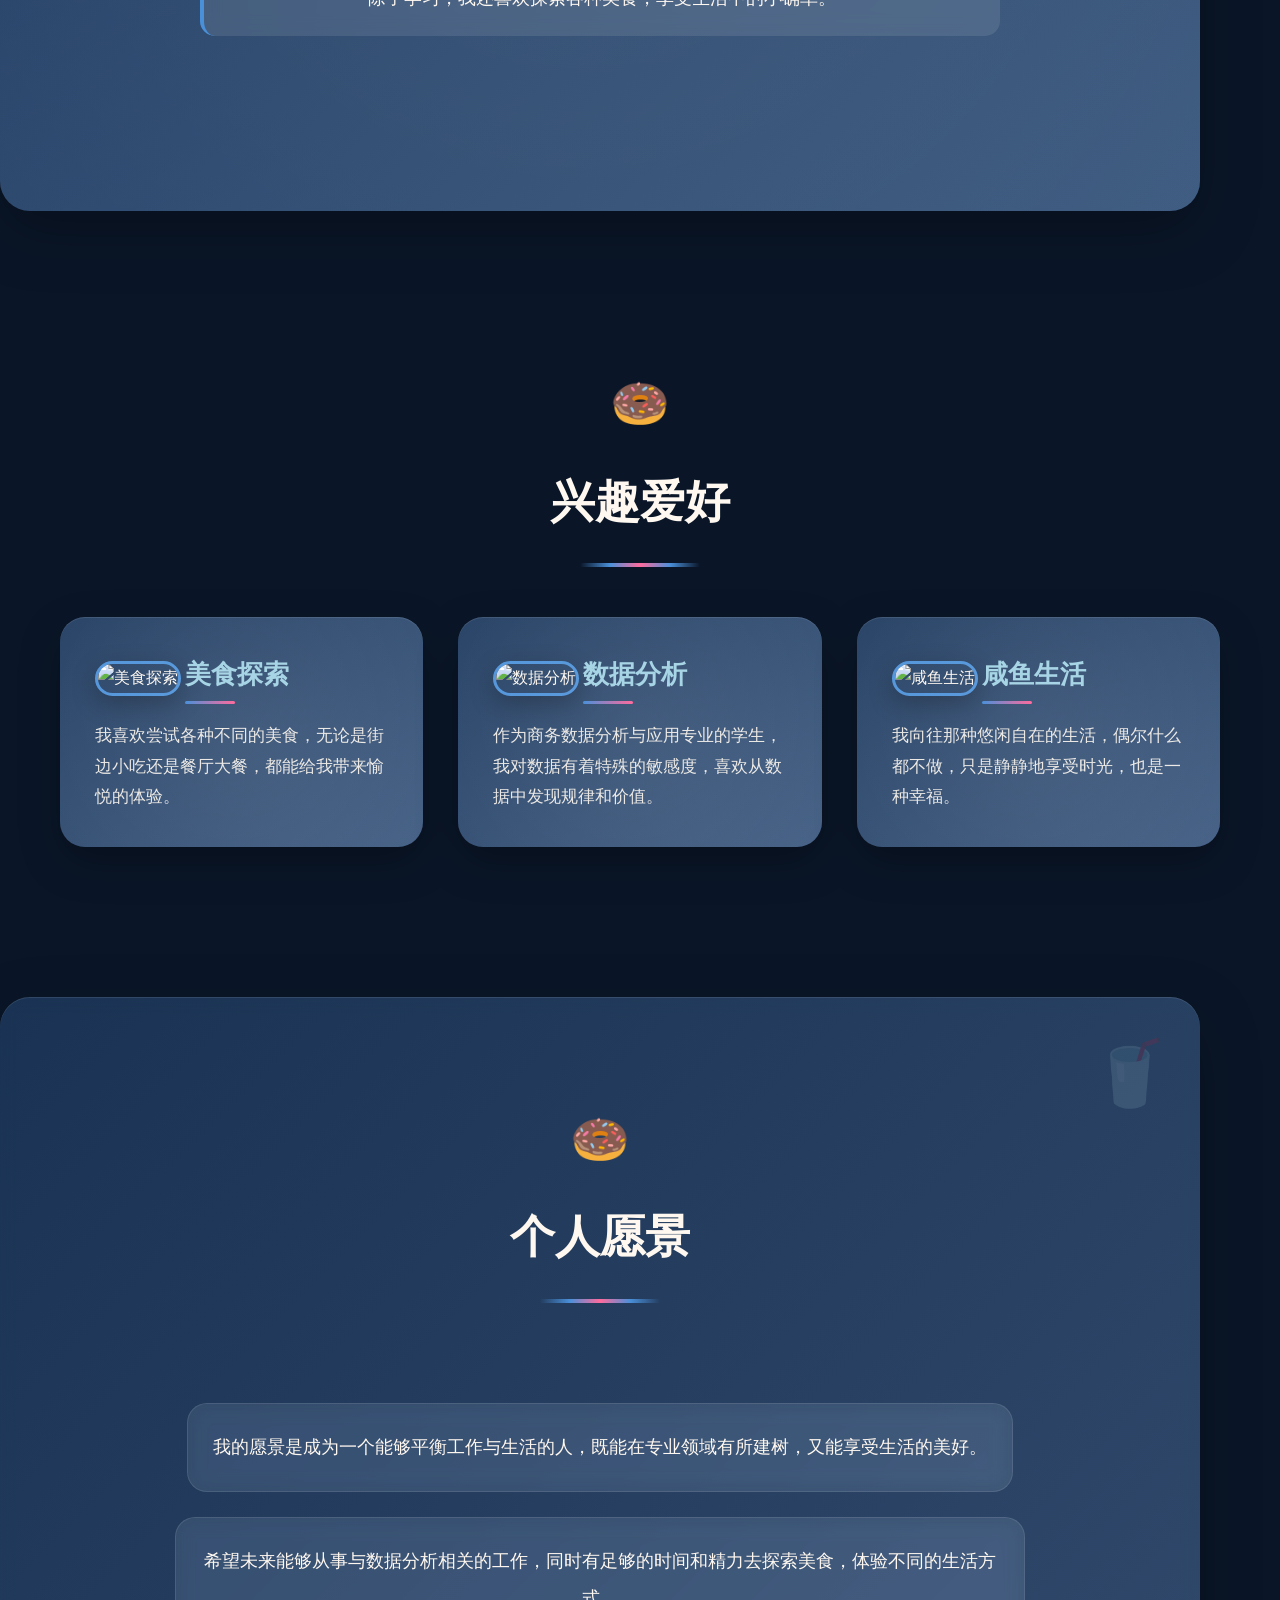
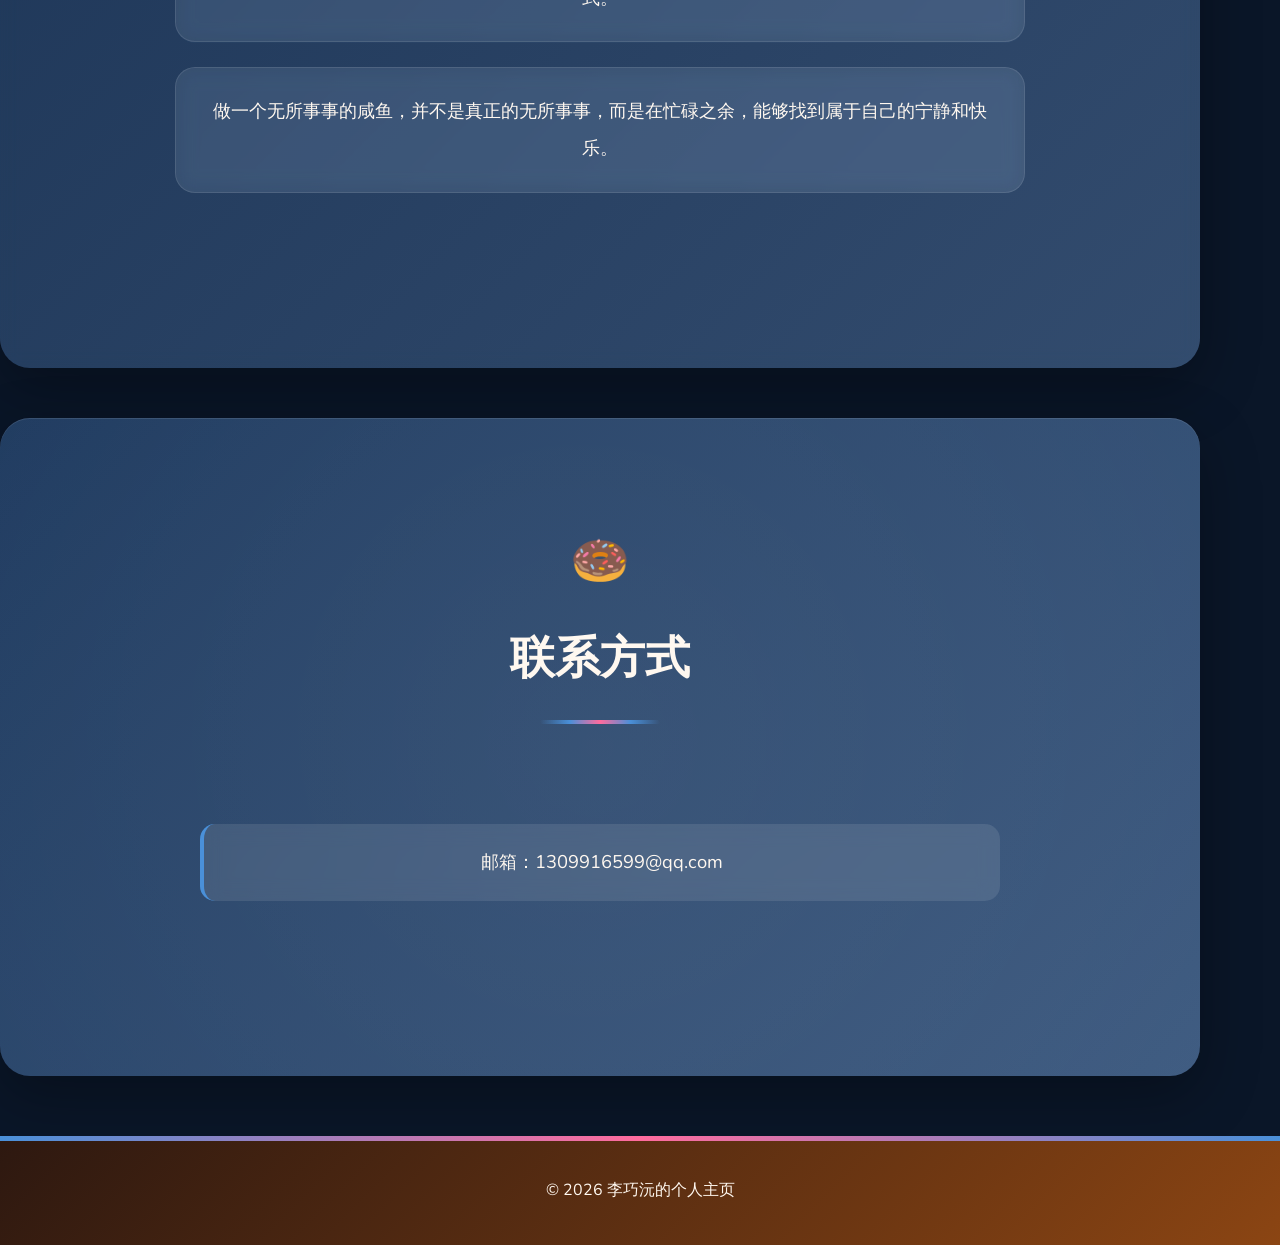
==== commit 5aed276f: "feat: 重新设计个人主页为蓝色可乐甜甜圈主题" ====
--- a/index.html
+++ b/index.html
@@ -5,8 +5,11 @@
     <meta name="viewport" content="width=device-width, initial-scale=1.0">
     <title>李巧沅的个人主页</title>
     <link rel="stylesheet" href="style.css">
+    <link href="https://fonts.googleapis.com/css2?family=Nunito:wght@400;600;700;800&display=swap" rel="stylesheet">
 </head>
 <body>
+    <div class="bubble-container" id="bubbleContainer"></div>
+
     <header>
         <nav>
             <ul>
@@ -18,17 +21,19 @@
             </ul>
         </nav>
     </header>
-    
+
     <main>
         <section id="home" class="hero">
+            <div class="donut-decoration"></div>
+            <div class="donut-decoration"></div>
             <div class="hero-content">
-                <img src="https://trae-api-cn.mchost.guru/api/ide/v1/text_to_image?prompt=professional%20portrait%20of%20a%20young%20asian%20woman%2C%20friendly%20smile%2C%20casual%20style%2C%20clean%20background%2C%20professional%20lighting%2C%20high%20quality&image_size=square" alt="李巧沅" class="hero-image">
+                <img src="https://trae-api-cn.mchost.guru/api/ide/v1/text_to_image?prompt=beautiful%20young%20asian%20woman%2C%20natural%20smile%2C%20soft%20portrait%20photography%2C%20warm%20lighting%2C%20bokeh%20background%2C%20elegant%20style%2C%20high%20quality%2C%204k&image_size=square" alt="李巧沅" class="hero-image">
                 <h1>李巧沅</h1>
                 <p>广东科学技术职业学院 | 商务数据分析与应用专业</p>
                 <p>喜欢美食，想做一个无所事事的咸鱼</p>
             </div>
         </section>
-        
+
         <section id="about" class="about">
             <h2>关于我</h2>
             <div class="about-content">
@@ -39,28 +44,28 @@
                 </div>
             </div>
         </section>
-        
+
         <section id="hobbies" class="hobbies">
             <h2>兴趣爱好</h2>
             <div class="hobbies-content">
                 <div class="hobby-item">
-                    <img src="https://trae-api-cn.mchost.guru/api/ide/v1/text_to_image?prompt=delicious%20food%20platter%2C%20variety%20of%20cuisine%2C%20colorful%20dishes%2C%20professional%20food%20photography%2C%20high%20quality%2C%20appetizing&image_size=square" alt="美食探索" class="hobby-image">
+                    <img src="https://trae-api-cn.mchost.guru/api/ide/v1/text_to_image?prompt=gourmet%20food%20feast%2C%20artfully%20plated%20dishes%2C%20vibrant%20colors%2C%20restaurant%20quality%2C%20professional%20food%20photography%2C%20delicious%20aesthetic%2C%204k&image_size=square" alt="美食探索" class="hobby-image">
                     <h3>美食探索</h3>
                     <p>我喜欢尝试各种不同的美食，无论是街边小吃还是餐厅大餐，都能给我带来愉悦的体验。</p>
                 </div>
                 <div class="hobby-item">
-                    <img src="https://trae-api-cn.mchost.guru/api/ide/v1/text_to_image?prompt=data%20analysis%20dashboard%2C%20modern%20charts%20and%20graphs%2C%20professional%20workspace%2C%20clean%20design%2C%20high%20quality&image_size=square" alt="数据分析" class="hobby-image">
+                    <img src="https://trae-api-cn.mchost.guru/api/ide/v1/text_to_image?prompt=modern%20data%20analysis%20office%2C%20beautiful%20dashboard%20visualization%2C%20sleek%20design%2C%20professional%20workspace%2C%20high%20quality%2C%20minimalist%20style&image_size=square" alt="数据分析" class="hobby-image">
                     <h3>数据分析</h3>
                     <p>作为商务数据分析与应用专业的学生，我对数据有着特殊的敏感度，喜欢从数据中发现规律和价值。</p>
                 </div>
                 <div class="hobby-item">
-                    <img src="https://trae-api-cn.mchost.guru/api/ide/v1/text_to_image?prompt=relaxing%20leisure%20time%2C%20cozy%20corner%2C%20reading%20book%2C%20peaceful%20environment%2C%20soft%20lighting%2C%20high%20quality&image_size=square" alt="咸鱼生活" class="hobby-image">
+                    <img src="https://trae-api-cn.mchost.guru/api/ide/v1/text_to_image?prompt=peaceful%20lazy%20Sunday%20morning%2C%20sunlight%20streaming%20through%20window%2C%20cozy%20blanket%2C%20serene%20atmosphere%2C%20soft%20pastel%20colors%2C%20high%20quality%2C%20relaxing&image_size=square" alt="咸鱼生活" class="hobby-image">
                     <h3>咸鱼生活</h3>
                     <p>我向往那种悠闲自在的生活，偶尔什么都不做，只是静静地享受时光，也是一种幸福。</p>
                 </div>
             </div>
         </section>
-        
+
         <section id="vision" class="vision">
             <h2>个人愿景</h2>
             <div class="vision-content">
@@ -69,7 +74,7 @@
                 <p>做一个无所事事的咸鱼，并不是真正的无所事事，而是在忙碌之余，能够找到属于自己的宁静和快乐。</p>
             </div>
         </section>
-        
+
         <section id="contact" class="about">
             <h2>联系方式</h2>
             <div class="about-content">
@@ -79,9 +84,45 @@
             </div>
         </section>
     </main>
-    
+
     <footer>
         <p>&copy; 2026 李巧沅的个人主页</p>
     </footer>
+
+    <script>
+        function createBubble() {
+            const container = document.getElementById('bubbleContainer');
+            const bubble = document.createElement('div');
+            bubble.className = 'bubble';
+
+            const size = Math.random() * 20 + 5;
+            bubble.style.width = size + 'px';
+            bubble.style.height = size + 'px';
+            bubble.style.left = Math.random() * 100 + 'vw';
+            bubble.style.animationDuration = Math.random() * 10 + 10 + 's';
+            bubble.style.animationDelay = Math.random() * 5 + 's';
+
+            container.appendChild(bubble);
+
+            setTimeout(() => {
+                bubble.remove();
+            }, 20000);
+        }
+
+        setInterval(createBubble, 800);
+
+        document.querySelectorAll('a[href^="#"]').forEach(anchor => {
+            anchor.addEventListener('click', function (e) {
+                e.preventDefault();
+                const target = document.querySelector(this.getAttribute('href'));
+                if (target) {
+                    target.scrollIntoView({
+                        behavior: 'smooth',
+                        block: 'start'
+                    });
+                }
+            });
+        });
+    </script>
 </body>
-</html>+</html>
--- a/style.css
+++ b/style.css
@@ -1,184 +1,492 @@
-/* 全局样式 */
 * {
     margin: 0;
     padding: 0;
     box-sizing: border-box;
 }
 
+:root {
+    --deep-blue: #0a1628;
+    --ocean-blue: #1e3a5f;
+    --sky-blue: #3d5a80;
+    --bright-blue: #4a90d9;
+    --ice-blue: #7eb8da;
+    --foam-blue: #a8d5e5;
+    --sugar-pink: #ff6b9d;
+    --cream: #fff8f0;
+    --cola-dark: #2d1810;
+    --cola-light: #8b4513;
+}
+
 body {
-    font-family: 'Segoe UI', Tahoma, Geneva, Verdana, sans-serif;
-    line-height: 1.6;
-    color: #333;
-    background-color: #f5f5f5;
-}
-
-/* 导航栏样式 */
+    font-family: 'Nunito', 'PingFang SC', 'Microsoft YaHei', sans-serif;
+    line-height: 1.8;
+    color: var(--cream);
+    background: var(--deep-blue);
+    overflow-x: hidden;
+}
+
+body::before {
+    content: '';
+    position: fixed;
+    top: 0;
+    left: 0;
+    right: 0;
+    bottom: 0;
+    background:
+        radial-gradient(circle at 20% 20%, rgba(74, 144, 217, 0.1) 0%, transparent 50%),
+        radial-gradient(circle at 80% 80%, rgba(255, 107, 157, 0.08) 0%, transparent 50%),
+        radial-gradient(circle at 50% 50%, rgba(61, 90, 128, 0.15) 0%, transparent 70%);
+    pointer-events: none;
+    z-index: -1;
+}
+
 header {
-    background-color: #333;
+    background: linear-gradient(135deg, var(--ocean-blue) 0%, var(--sky-blue) 100%);
     position: fixed;
     top: 0;
     left: 0;
     right: 0;
     z-index: 1000;
+    box-shadow: 0 4px 20px rgba(0, 0, 0, 0.3);
+}
+
+header::after {
+    content: '';
+    position: absolute;
+    bottom: -10px;
+    left: 0;
+    right: 0;
+    height: 20px;
+    background: url("data:image/svg+xml,%3Csvg xmlns='http://www.w3.org/2000/svg' viewBox='0 0 100 20'%3E%3Ccircle cx='10' cy='10' r='8' fill='%23fff' opacity='0.1'/%3E%3Ccircle cx='30' cy='12' r='5' fill='%23fff' opacity='0.08'/%3E%3Ccircle cx='50' cy='8' r='6' fill='%23fff' opacity='0.1'/%3E%3Ccircle cx='70' cy='11' r='4' fill='%23fff' opacity='0.08'/%3E%3Ccircle cx='90' cy='9' r='7' fill='%23fff' opacity='0.1'/%3E%3C/svg%3E") repeat-x;
+    background-size: 100px 20px;
 }
 
 nav ul {
     display: flex;
     justify-content: center;
     list-style: none;
+    padding: 10px 0;
 }
 
 nav ul li {
-    margin: 0 20px;
+    margin: 0 15px;
 }
 
 nav ul li a {
     display: block;
-    padding: 15px 0;
-    color: #fff;
+    padding: 12px 20px;
+    color: var(--cream);
     text-decoration: none;
-    font-weight: 500;
-    transition: color 0.3s ease;
+    font-weight: 600;
+    font-size: 1rem;
+    border-radius: 25px;
+    transition: all 0.3s ease;
+    position: relative;
+    overflow: hidden;
+}
+
+nav ul li a::before {
+    content: '';
+    position: absolute;
+    top: 50%;
+    left: 50%;
+    width: 0;
+    height: 0;
+    background: rgba(255, 255, 255, 0.2);
+    border-radius: 50%;
+    transform: translate(-50%, -50%);
+    transition: width 0.4s ease, height 0.4s ease;
+}
+
+nav ul li a:hover::before {
+    width: 200px;
+    height: 200px;
 }
 
 nav ul li a:hover {
-    color: #ffd700;
-}
-
-/* 英雄区样式 */
+    color: var(--bright-blue);
+    transform: scale(1.05);
+}
+
 .hero {
-    height: 100vh;
+    min-height: 100vh;
     display: flex;
     align-items: center;
     justify-content: center;
-    background: linear-gradient(135deg, #667eea 0%, #764ba2 100%);
-    color: #fff;
+    background:
+        radial-gradient(ellipse at center top, rgba(74, 144, 217, 0.3) 0%, transparent 60%),
+        radial-gradient(ellipse at center bottom, rgba(255, 107, 157, 0.15) 0%, transparent 50%),
+        linear-gradient(180deg, var(--deep-blue) 0%, var(--ocean-blue) 50%, var(--sky-blue) 100%);
+    color: var(--cream);
     text-align: center;
-    padding: 0 20px;
+    padding: 120px 20px 80px;
+    position: relative;
+    overflow: hidden;
+}
+
+.hero::before {
+    content: '';
+    position: absolute;
+    top: 20%;
+    left: 10%;
+    width: 100px;
+    height: 100px;
+    background: radial-gradient(circle, var(--bright-blue) 0%, transparent 70%);
+    border-radius: 50%;
+    opacity: 0.3;
+    animation: float 8s ease-in-out infinite;
+}
+
+.hero::after {
+    content: '';
+    position: absolute;
+    bottom: 15%;
+    right: 15%;
+    width: 80px;
+    height: 80px;
+    background: radial-gradient(circle, var(--sugar-pink) 0%, transparent 70%);
+    border-radius: 50%;
+    opacity: 0.25;
+    animation: float 6s ease-in-out infinite reverse;
+}
+
+@keyframes float {
+    0%, 100% { transform: translateY(0) rotate(0deg); }
+    50% { transform: translateY(-30px) rotate(10deg); }
+}
+
+.hero-content {
+    position: relative;
+    z-index: 1;
 }
 
 .hero-image {
-    width: 150px;
-    height: 150px;
+    width: 180px;
+    height: 180px;
     border-radius: 50%;
+    margin-bottom: 30px;
+    border: 5px solid var(--bright-blue);
+    object-fit: cover;
+    box-shadow:
+        0 0 30px rgba(74, 144, 217, 0.5),
+        0 10px 40px rgba(0, 0, 0, 0.3),
+        inset 0 0 20px rgba(255, 255, 255, 0.1);
+    transition: transform 0.4s ease, box-shadow 0.4s ease;
+    animation: pulse 3s ease-in-out infinite;
+}
+
+.hero-image:hover {
+    transform: scale(1.1);
+    box-shadow:
+        0 0 50px rgba(74, 144, 217, 0.7),
+        0 15px 50px rgba(0, 0, 0, 0.4),
+        inset 0 0 30px rgba(255, 255, 255, 0.2);
+}
+
+@keyframes pulse {
+    0%, 100% { box-shadow: 0 0 30px rgba(74, 144, 217, 0.5), 0 10px 40px rgba(0, 0, 0, 0.3); }
+    50% { box-shadow: 0 0 50px rgba(74, 144, 217, 0.7), 0 10px 40px rgba(0, 0, 0, 0.3); }
+}
+
+.hero-content h1 {
+    font-size: 4rem;
     margin-bottom: 20px;
-    border: 4px solid rgba(255, 255, 255, 0.3);
-    object-fit: cover;
-}
-
-.hero-content h1 {
-    font-size: 3.5rem;
-    margin-bottom: 20px;
-    font-weight: 700;
+    font-weight: 800;
+    background: linear-gradient(135deg, var(--cream) 0%, var(--foam-blue) 50%, var(--bright-blue) 100%);
+    -webkit-background-clip: text;
+    -webkit-text-fill-color: transparent;
+    background-clip: text;
+    text-shadow: none;
+    filter: drop-shadow(0 4px 8px rgba(0, 0, 0, 0.3));
 }
 
 .hero-content p {
-    font-size: 1.2rem;
-    margin-bottom: 10px;
-}
-
-/* 内容区域样式 */
+    font-size: 1.3rem;
+    margin-bottom: 15px;
+    opacity: 0.9;
+    max-width: 600px;
+    margin-left: auto;
+    margin-right: auto;
+}
+
+.donut-decoration {
+    position: absolute;
+    width: 60px;
+    height: 60px;
+    border-radius: 50%;
+    border: 15px solid var(--sugar-pink);
+    background: transparent;
+    opacity: 0.2;
+    animation: spin 20s linear infinite;
+}
+
+.donut-decoration:nth-child(1) {
+    top: 10%;
+    right: 20%;
+    width: 80px;
+    height: 80px;
+    border-width: 20px;
+    border-color: var(--bright-blue);
+}
+
+.donut-decoration:nth-child(2) {
+    bottom: 20%;
+    left: 15%;
+    width: 50px;
+    height: 50px;
+    border-width: 12px;
+    border-color: var(--foam-blue);
+    animation-direction: reverse;
+}
+
+@keyframes spin {
+    from { transform: rotate(0deg); }
+    to { transform: rotate(360deg); }
+}
+
 section {
     padding: 100px 20px;
     max-width: 1200px;
     margin: 0 auto;
+    position: relative;
 }
 
 section h2 {
     text-align: center;
-    font-size: 2.5rem;
+    font-size: 2.8rem;
     margin-bottom: 50px;
-    color: #333;
-    position: relative;
+    color: var(--cream);
+    position: relative;
+    display: inline-block;
+    width: 100%;
+}
+
+section h2::before {
+    content: '🍩';
+    display: block;
+    font-size: 3rem;
+    margin-bottom: 15px;
+    animation: bounce 2s ease-in-out infinite;
+}
+
+@keyframes bounce {
+    0%, 100% { transform: translateY(0); }
+    50% { transform: translateY(-10px); }
 }
 
 section h2::after {
     content: '';
     display: block;
-    width: 100px;
+    width: 120px;
     height: 4px;
-    background-color: #667eea;
+    background: linear-gradient(90deg, transparent, var(--bright-blue), var(--sugar-pink), var(--bright-blue), transparent);
     margin: 20px auto 0;
     border-radius: 2px;
 }
 
-/* 关于我部分 */
 .about {
-    background-color: #fff;
-    box-shadow: 0 0 20px rgba(0, 0, 0, 0.1);
+    background: linear-gradient(135deg, var(--ocean-blue) 0%, var(--sky-blue) 100%);
     margin: 50px 0;
-    border-radius: 10px;
+    border-radius: 30px;
     overflow: hidden;
+    box-shadow:
+        0 20px 60px rgba(0, 0, 0, 0.3),
+        inset 0 1px 0 rgba(255, 255, 255, 0.1);
+    position: relative;
+}
+
+.about::before {
+    content: '';
+    position: absolute;
+    top: -50%;
+    left: -50%;
+    width: 200%;
+    height: 200%;
+    background: radial-gradient(circle, rgba(255, 255, 255, 0.05) 0%, transparent 70%);
+    animation: rotate 30s linear infinite;
+}
+
+@keyframes rotate {
+    from { transform: rotate(0deg); }
+    to { transform: rotate(360deg); }
 }
 
 .about-content {
     display: flex;
     align-items: center;
     justify-content: center;
-    padding: 0 50px;
+    padding: 50px;
+    position: relative;
+    z-index: 1;
 }
 
 .about-text {
     flex: 1;
-    font-size: 1.1rem;
-    line-height: 1.8;
+    font-size: 1.15rem;
+    line-height: 2;
     text-align: center;
     max-width: 800px;
 }
 
 .about-text p {
-    margin-bottom: 20px;
-}
-
-/* 兴趣爱好部分 */
+    margin-bottom: 25px;
+    padding: 20px;
+    background: rgba(255, 255, 255, 0.1);
+    border-radius: 15px;
+    border-left: 4px solid var(--bright-blue);
+    backdrop-filter: blur(10px);
+}
+
+.hobbies {
+    position: relative;
+}
+
 .hobbies-content {
     display: grid;
-    grid-template-columns: repeat(auto-fit, minmax(300px, 1fr));
-    gap: 30px;
+    grid-template-columns: repeat(auto-fit, minmax(320px, 1fr));
+    gap: 35px;
 }
 
 .hobby-item {
-    background-color: #fff;
-    padding: 30px;
-    border-radius: 10px;
-    box-shadow: 0 0 20px rgba(0, 0, 0, 0.1);
-    transition: transform 0.3s ease, box-shadow 0.3s ease;
+    background: linear-gradient(145deg, var(--ocean-blue), var(--sky-blue));
+    padding: 35px;
+    border-radius: 25px;
+    box-shadow:
+        0 15px 40px rgba(0, 0, 0, 0.3),
+        inset 0 1px 0 rgba(255, 255, 255, 0.1);
+    transition: all 0.4s cubic-bezier(0.175, 0.885, 0.32, 1.275);
+    position: relative;
+    overflow: hidden;
+}
+
+.hobby-item::before {
+    content: '';
+    position: absolute;
+    top: -100%;
+    left: -100%;
+    width: 300%;
+    height: 300%;
+    background: radial-gradient(circle, rgba(255, 255, 255, 0.1) 0%, transparent 70%);
+    transition: all 0.5s ease;
+}
+
+.hobby-item:hover::before {
+    top: -50%;
+    left: -50%;
 }
 
 .hobby-item:hover {
-    transform: translateY(-10px);
-    box-shadow: 0 15px 30px rgba(0, 0, 0, 0.15);
+    transform: translateY(-15px) scale(1.02);
+    box-shadow:
+        0 25px 60px rgba(0, 0, 0, 0.4),
+        0 0 30px rgba(74, 144, 217, 0.3);
 }
 
 .hobby-image {
     width: 100%;
-    height: 200px;
-    border-radius: 10px;
-    margin-bottom: 20px;
+    height: 220px;
+    border-radius: 20px;
+    margin-bottom: 25px;
     object-fit: cover;
+    border: 3px solid var(--bright-blue);
+    box-shadow: 0 8px 25px rgba(0, 0, 0, 0.3);
+    transition: transform 0.4s ease;
+}
+
+.hobby-item:hover .hobby-image {
+    transform: scale(1.05);
 }
 
 .hobby-item h3 {
-    font-size: 1.5rem;
-    margin-bottom: 15px;
-    color: #667eea;
+    font-size: 1.6rem;
+    margin-bottom: 18px;
+    color: var(--foam-blue);
+    position: relative;
+    display: inline-block;
+}
+
+.hobby-item h3::after {
+    content: '';
+    position: absolute;
+    bottom: -5px;
+    left: 0;
+    width: 50px;
+    height: 3px;
+    background: linear-gradient(90deg, var(--bright-blue), var(--sugar-pink));
+    border-radius: 2px;
 }
 
 .hobby-item p {
-    font-size: 1rem;
-    line-height: 1.6;
-}
-
-/* Python课程部分 */
+    font-size: 1.05rem;
+    line-height: 1.8;
+    color: rgba(255, 248, 240, 0.9);
+}
+
+.vision {
+    background: linear-gradient(135deg, rgba(30, 58, 95, 0.8), rgba(61, 90, 128, 0.8));
+    margin: 50px 0;
+    border-radius: 30px;
+    box-shadow:
+        0 20px 60px rgba(0, 0, 0, 0.3),
+        inset 0 1px 0 rgba(255, 255, 255, 0.1);
+    backdrop-filter: blur(10px);
+    position: relative;
+    overflow: hidden;
+}
+
+.vision::before {
+    content: '🥤';
+    position: absolute;
+    top: 20px;
+    right: 30px;
+    font-size: 4rem;
+    opacity: 0.15;
+    animation: float 4s ease-in-out infinite;
+}
+
+.vision-content {
+    display: flex;
+    align-items: center;
+    justify-content: center;
+    padding: 50px;
+    text-align: center;
+    flex-direction: column;
+}
+
+.vision-content p {
+    font-size: 1.15rem;
+    line-height: 2;
+    margin-bottom: 25px;
+    max-width: 850px;
+    padding: 25px;
+    background: rgba(255, 255, 255, 0.08);
+    border-radius: 20px;
+    border: 1px solid rgba(255, 255, 255, 0.1);
+    backdrop-filter: blur(10px);
+}
+
 .python {
-    background-color: #fff;
+    background: linear-gradient(145deg, var(--ocean-blue), var(--sky-blue));
     margin: 50px 0;
-    border-radius: 10px;
-    box-shadow: 0 0 20px rgba(0, 0, 0, 0.1);
+    border-radius: 30px;
+    box-shadow: 0 20px 60px rgba(0, 0, 0, 0.3);
+    position: relative;
+    overflow: hidden;
+}
+
+.python::after {
+    content: '🐍';
+    position: absolute;
+    bottom: 20px;
+    left: 30px;
+    font-size: 5rem;
+    opacity: 0.1;
 }
 
 .python-content {
-    padding: 0 50px;
+    padding: 50px;
+    position: relative;
+    z-index: 1;
 }
 
 .course-overview {
@@ -187,10 +495,13 @@
 }
 
 .course-overview p {
-    font-size: 1.1rem;
-    line-height: 1.8;
-    max-width: 800px;
+    font-size: 1.15rem;
+    line-height: 1.9;
+    max-width: 850px;
     margin: 0 auto;
+    padding: 25px;
+    background: rgba(255, 255, 255, 0.08);
+    border-radius: 20px;
 }
 
 .course-topics {
@@ -200,40 +511,43 @@
 }
 
 .topic-item {
-    background-color: #f9f9f9;
+    background: rgba(255, 255, 255, 0.08);
     padding: 30px;
-    border-radius: 10px;
-    box-shadow: 0 0 15px rgba(0, 0, 0, 0.1);
-    transition: transform 0.3s ease, box-shadow 0.3s ease;
+    border-radius: 20px;
+    box-shadow: 0 10px 30px rgba(0, 0, 0, 0.2);
+    transition: all 0.4s ease;
+    border: 1px solid rgba(255, 255, 255, 0.1);
 }
 
 .topic-item:hover {
     transform: translateY(-10px);
-    box-shadow: 0 15px 30px rgba(0, 0, 0, 0.15);
+    background: rgba(255, 255, 255, 0.12);
+    box-shadow: 0 15px 40px rgba(0, 0, 0, 0.3);
 }
 
 .topic-item h3 {
     font-size: 1.5rem;
-    margin-bottom: 15px;
-    color: #667eea;
+    margin-bottom: 18px;
+    color: var(--foam-blue);
 }
 
 .topic-item p {
     font-size: 1rem;
-    line-height: 1.6;
-}
-
-/* 课程详情部分 */
+    line-height: 1.8;
+}
+
 .topic-detail {
-    max-width: 800px;
+    max-width: 850px;
     margin: 0 auto;
 }
 
 .topic-detail h3 {
-    font-size: 1.3rem;
-    margin-top: 30px;
-    margin-bottom: 15px;
-    color: #667eea;
+    font-size: 1.4rem;
+    margin-top: 35px;
+    margin-bottom: 18px;
+    color: var(--foam-blue);
+    padding-left: 15px;
+    border-left: 4px solid var(--bright-blue);
 }
 
 .topic-detail h3:first-child {
@@ -241,57 +555,201 @@
 }
 
 .topic-detail p {
+    font-size: 1.05rem;
+    line-height: 1.9;
+    margin-bottom: 22px;
+}
+
+.topic-detail ul {
+    margin: 22px 0 22px 45px;
+    font-size: 1.05rem;
+    line-height: 1.9;
+}
+
+.topic-detail ul li {
+    margin-bottom: 12px;
+}
+
+.topic-detail strong {
+    color: var(--sugar-pink);
+    font-weight: 600;
+}
+
+.code-block {
+    background: linear-gradient(135deg, var(--cola-dark), #1a0f0a);
+    color: #f0e6d3;
+    border-radius: 15px;
+    padding: 25px;
+    margin: 25px 0;
+    overflow-x: auto;
+    font-family: 'Fira Code', 'Consolas', 'Monaco', monospace;
+    font-size: 0.95rem;
+    line-height: 1.7;
+    border: 1px solid rgba(255, 255, 255, 0.1);
+    box-shadow:
+        0 10px 30px rgba(0, 0, 0, 0.3),
+        inset 0 1px 0 rgba(255, 255, 255, 0.05);
+}
+
+.code-block pre {
+    margin: 0;
+    padding: 0;
+}
+
+.code-block code {
+    color: #f0e6d3;
+}
+
+.code-block.result {
+    background: linear-gradient(135deg, var(--sky-blue), var(--ocean-blue));
+    color: var(--cream);
+    border: 1px solid var(--bright-blue);
+}
+
+.code-block.result code {
+    color: var(--cream);
+}
+
+.operator-table {
+    width: 100%;
+    border-collapse: collapse;
+    margin: 25px 0;
+    background: rgba(255, 255, 255, 0.05);
+    border-radius: 15px;
+    overflow: hidden;
+}
+
+.operator-table th,
+.operator-table td {
+    padding: 15px 18px;
+    text-align: center;
+    border: 1px solid rgba(255, 255, 255, 0.1);
+}
+
+.operator-table th {
+    background: linear-gradient(135deg, var(--bright-blue), var(--sky-blue));
+    color: white;
+    font-weight: 600;
+    font-size: 1.05rem;
+}
+
+.operator-table tr:nth-child(even) {
+    background-color: rgba(255, 255, 255, 0.03);
+}
+
+.operator-table tr:hover {
+    background-color: rgba(255, 255, 255, 0.08);
+}
+
+.exercise-answer {
+    margin: 18px 0;
+}
+
+.exercise-answer summary {
+    cursor: pointer;
+    padding: 12px 18px;
+    background: linear-gradient(135deg, var(--ocean-blue), var(--sky-blue));
+    border-radius: 12px;
+    color: var(--foam-blue);
+    font-weight: 600;
+    display: inline-block;
+    border: 1px solid rgba(255, 255, 255, 0.1);
+    transition: all 0.3s ease;
+}
+
+.exercise-answer summary:hover {
+    background: linear-gradient(135deg, var(--sky-blue), var(--bright-blue));
+    transform: scale(1.02);
+}
+
+.exercise-answer[open] summary {
+    border-radius: 12px 12px 0 0;
+    background: linear-gradient(135deg, var(--bright-blue), var(--sky-blue));
+    color: white;
+}
+
+.exercise-answer .code-block {
+    margin-top: 0;
+    border-radius: 0 15px 15px 15px;
+}
+
+footer {
+    background: linear-gradient(135deg, var(--cola-dark), var(--cola-light));
+    color: var(--cream);
+    text-align: center;
+    padding: 40px 25px;
+    margin-top: 60px;
+    position: relative;
+    overflow: hidden;
+}
+
+footer::before {
+    content: '';
+    position: absolute;
+    top: 0;
+    left: 0;
+    right: 0;
+    height: 5px;
+    background: linear-gradient(90deg, var(--bright-blue), var(--sugar-pink), var(--bright-blue));
+}
+
+footer p {
     font-size: 1rem;
-    line-height: 1.8;
-    margin-bottom: 20px;
-}
-
-/* 个人愿景部分 */
-.vision {
-    background-color: #f9f9f9;
-    margin: 50px 0;
-    border-radius: 10px;
-    box-shadow: 0 0 20px rgba(0, 0, 0, 0.1);
-}
-
-.vision-content {
-    display: flex;
-    align-items: center;
-    justify-content: center;
-    padding: 0 50px;
-    text-align: center;
-}
-
-.vision-content p {
-    font-size: 1.1rem;
-    line-height: 1.8;
-    margin-bottom: 20px;
-    max-width: 800px;
-    margin-left: auto;
-    margin-right: auto;
-}
-
-/* 页脚样式 */
-footer {
-    background-color: #333;
-    color: #fff;
-    text-align: center;
-    padding: 30px 20px;
-    margin-top: 50px;
-}
-
-footer p {
-    font-size: 0.9rem;
-}
-
-/* 响应式设计 */
+    position: relative;
+    z-index: 1;
+}
+
+footer a {
+    color: var(--sugar-pink);
+    text-decoration: none;
+    margin-top: 12px;
+    display: inline-block;
+    font-weight: 600;
+    transition: all 0.3s ease;
+}
+
+footer a:hover {
+    color: var(--foam-blue);
+    transform: scale(1.05);
+}
+
+.bubble {
+    position: fixed;
+    background: radial-gradient(circle at 30% 30%, rgba(255, 255, 255, 0.4), rgba(255, 255, 255, 0.1));
+    border-radius: 50%;
+    pointer-events: none;
+    animation: rise linear infinite;
+    z-index: 0;
+}
+
+@keyframes rise {
+    0% {
+        transform: translateY(100vh) scale(0);
+        opacity: 0;
+    }
+    10% {
+        opacity: 1;
+    }
+    90% {
+        opacity: 1;
+    }
+    100% {
+        transform: translateY(-100vh) scale(1);
+        opacity: 0;
+    }
+}
+
 @media (max-width: 768px) {
+    nav ul {
+        flex-wrap: wrap;
+    }
+
     nav ul li {
-        margin: 0 10px;
+        margin: 5px 10px;
     }
 
     .hero-content h1 {
-        font-size: 2.5rem;
+        font-size: 2.8rem;
     }
 
     section {
@@ -299,20 +757,27 @@
     }
 
     section h2 {
-        font-size: 2rem;
-    }
-
-    .about-content {
+        font-size: 2.2rem;
+    }
+
+    .about-content,
+    .vision-content,
+    .python-content {
+        padding: 30px 20px;
         flex-direction: column;
-        padding: 30px;
     }
 
     .hobbies-content {
         grid-template-columns: 1fr;
     }
 
-    .vision-content {
-        padding: 0 30px;
+    .hobby-item,
+    .topic-item {
+        padding: 25px;
+    }
+
+    .donut-decoration {
+        display: none;
     }
 }
 
@@ -324,25 +789,47 @@
 
     nav ul li {
         margin: 5px 0;
+        width: 100%;
+        text-align: center;
+    }
+
+    nav ul li a {
+        padding: 10px 15px;
     }
 
     .hero-content h1 {
-        font-size: 2rem;
-    }
-
-    section {
-        padding: 60px 10px;
+        font-size: 2.2rem;
+    }
+
+    .hero-content p {
+        font-size: 1.1rem;
     }
 
     section h2 {
         font-size: 1.8rem;
     }
 
-    .about-content, .vision-content, .python-content {
-        padding: 20px;
-    }
-
-    .hobby-item, .topic-item {
-        padding: 20px;
-    }
-}+    section h2::before {
+        font-size: 2.5rem;
+    }
+
+    .about-text p,
+    .vision-content p,
+    .course-overview p {
+        padding: 18px;
+        font-size: 1rem;
+    }
+
+    .hobby-image {
+        height: 180px;
+    }
+
+    .topic-detail h3 {
+        font-size: 1.2rem;
+    }
+
+    .code-block {
+        padding: 18px;
+        font-size: 0.9rem;
+    }
+}
